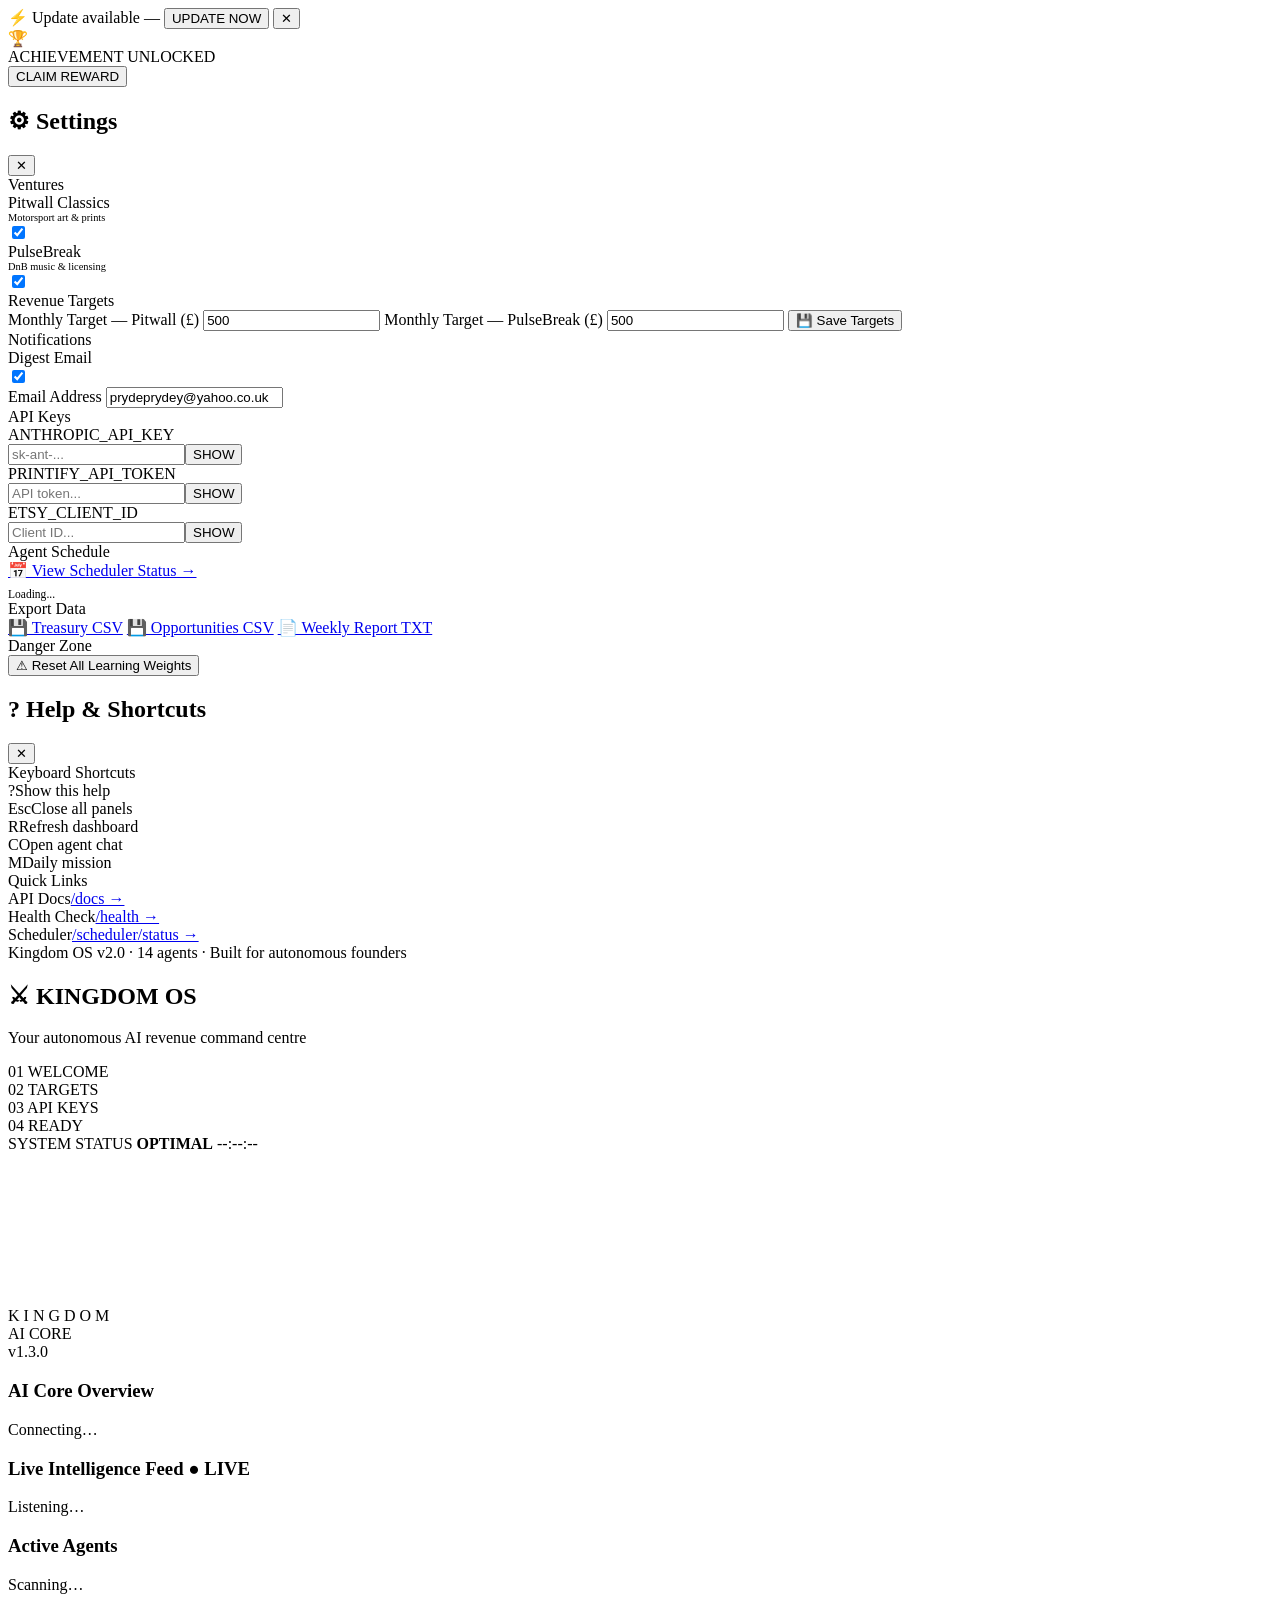
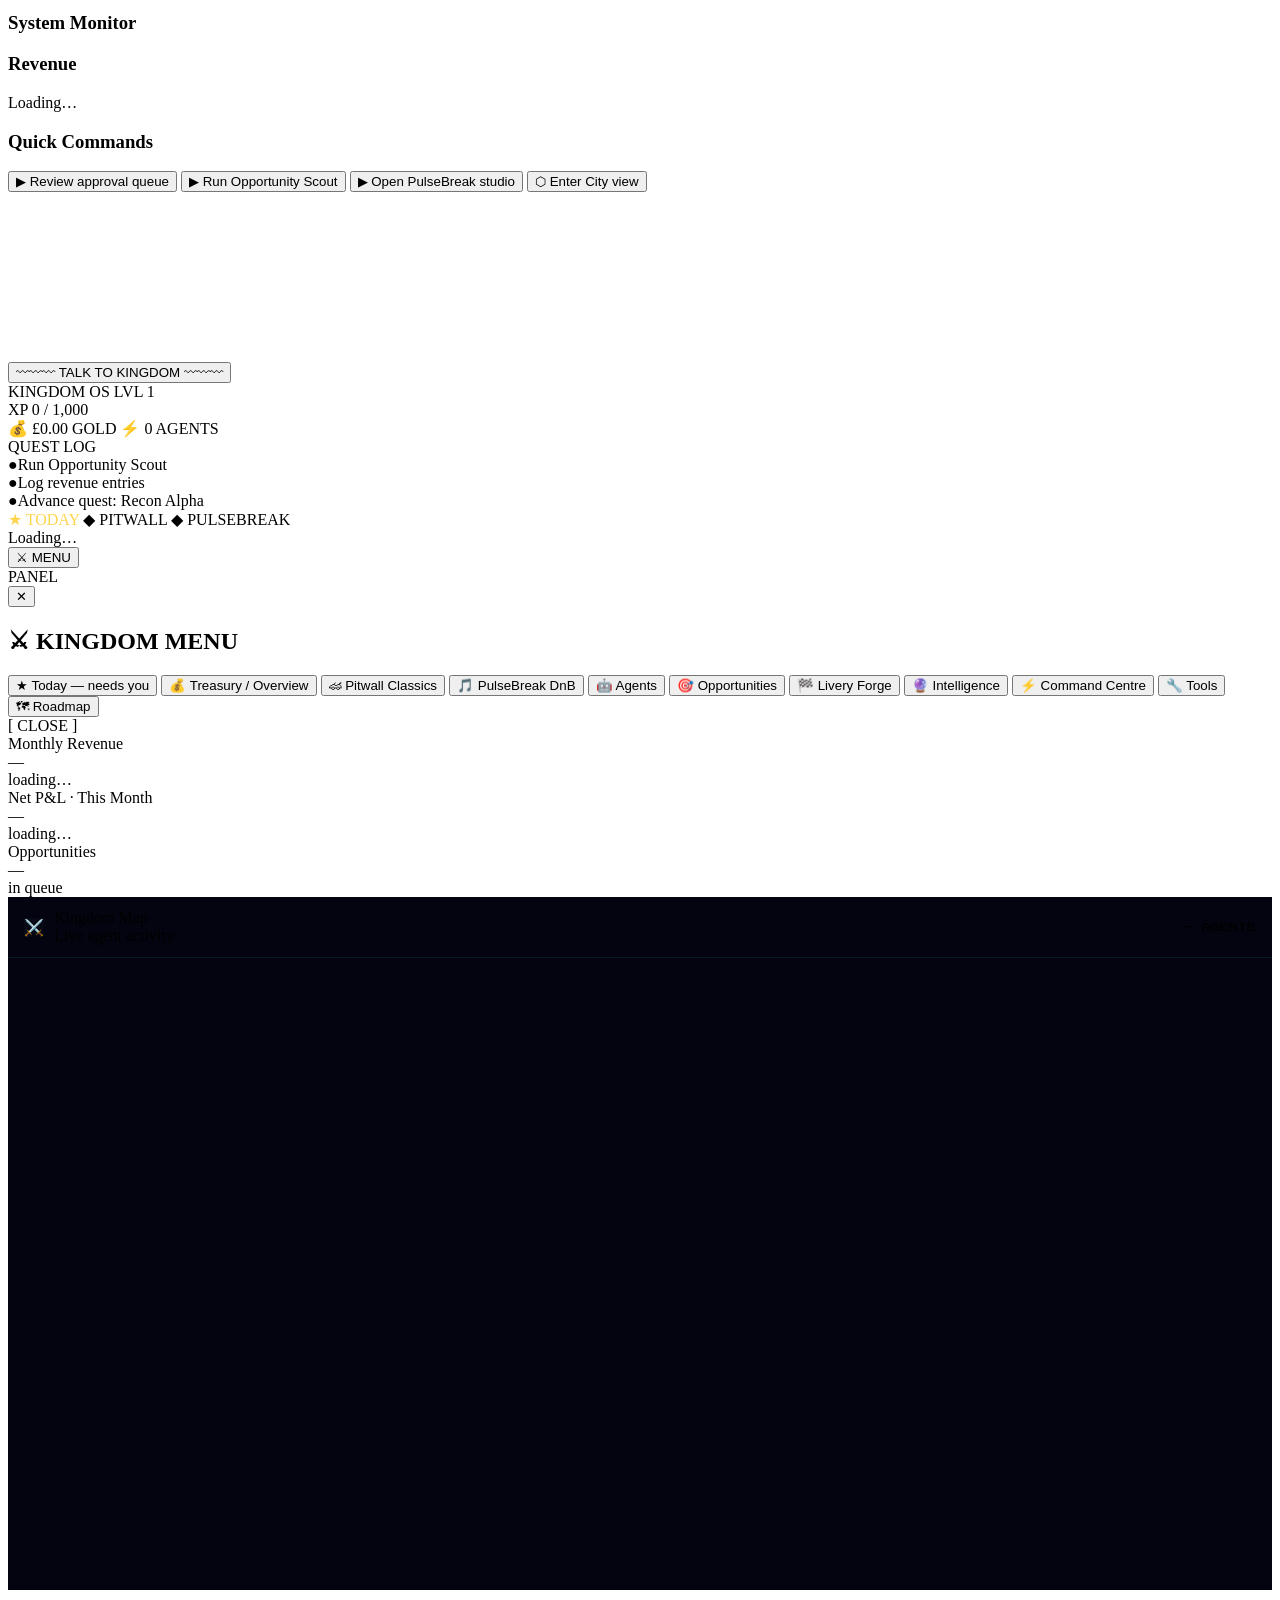
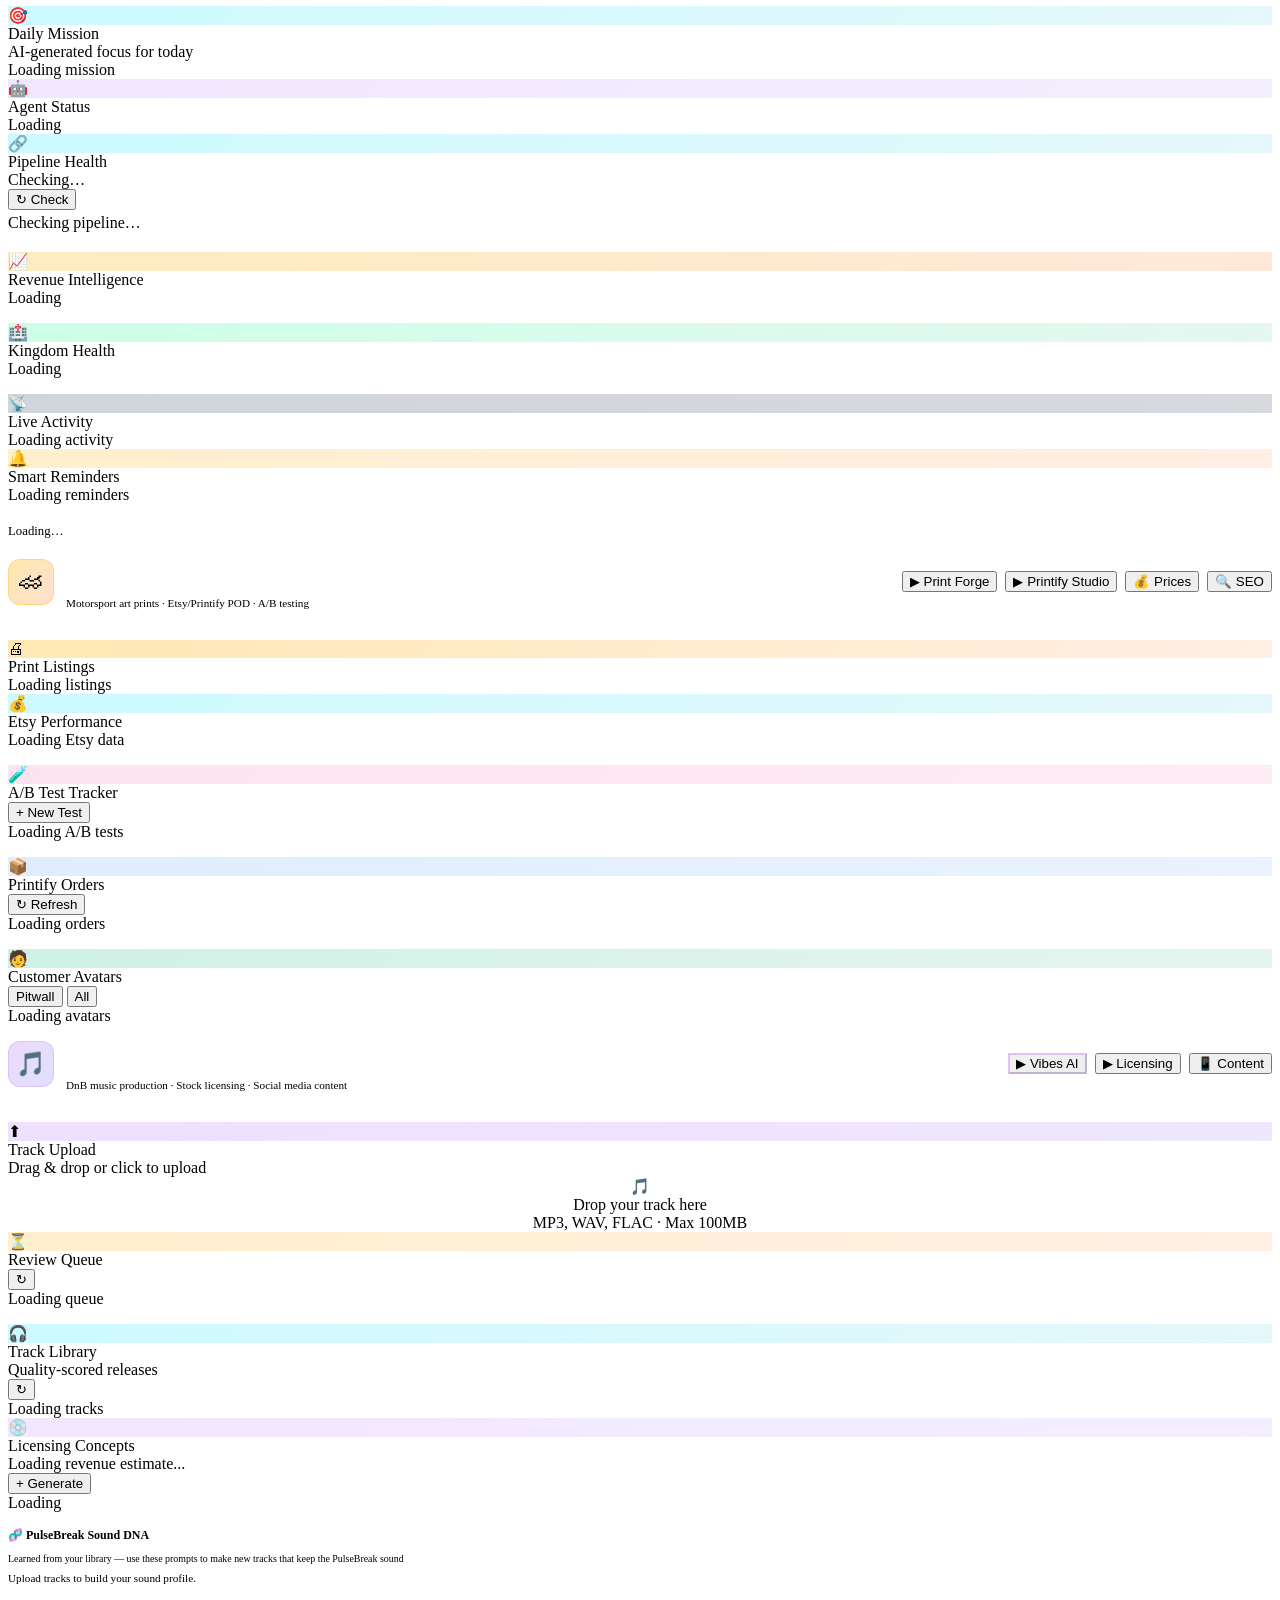
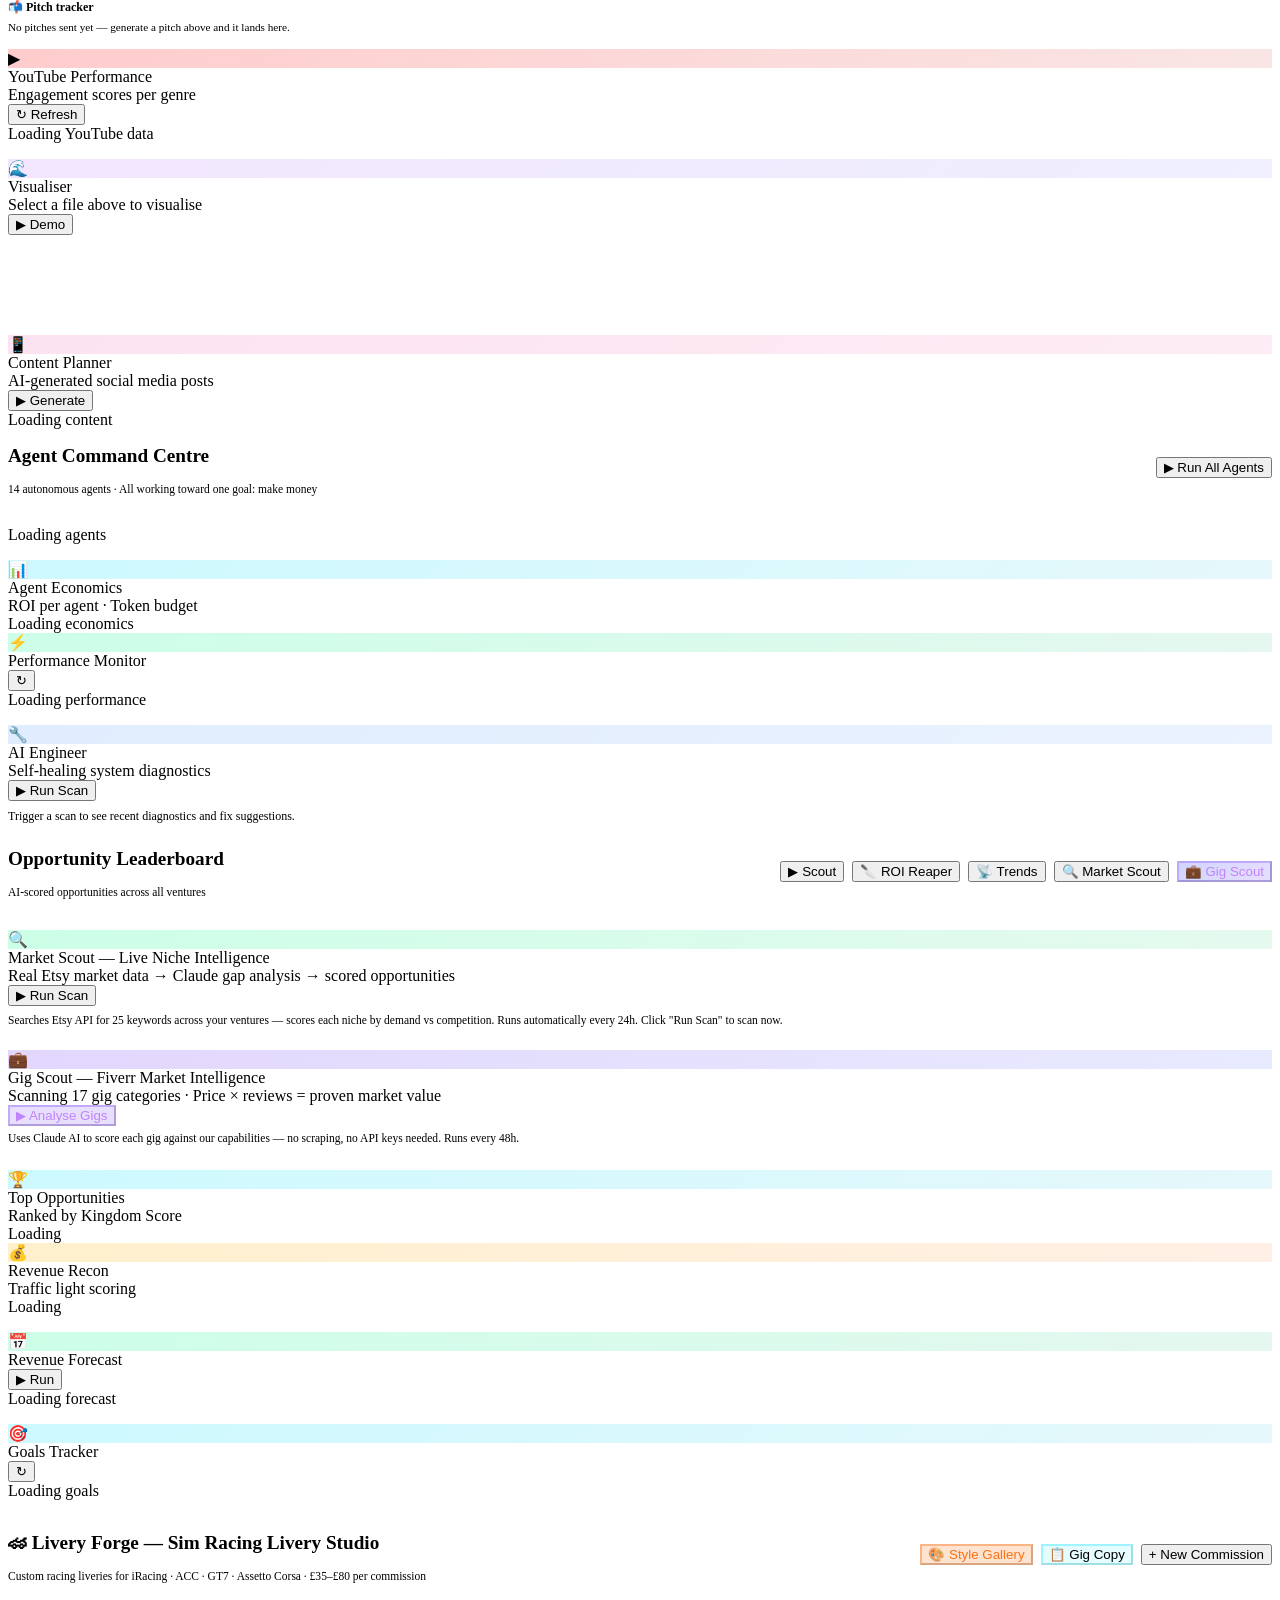
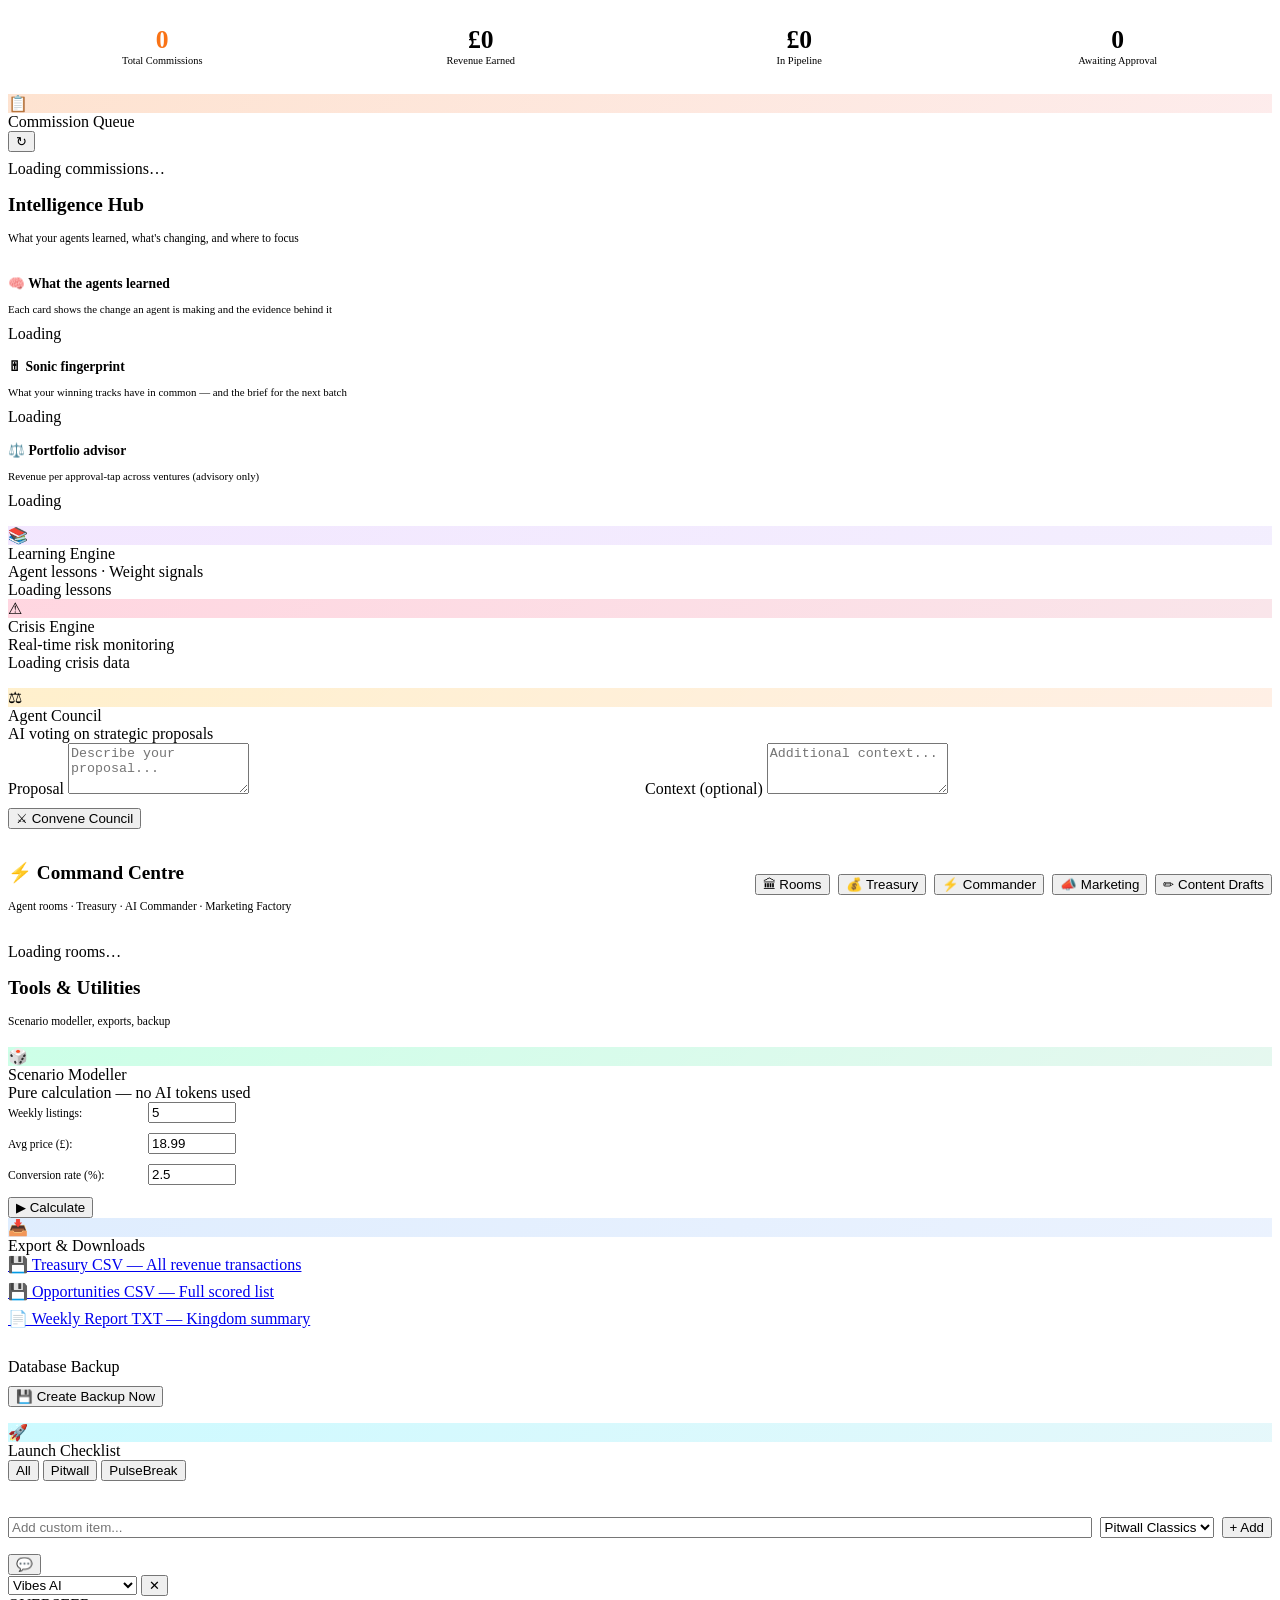
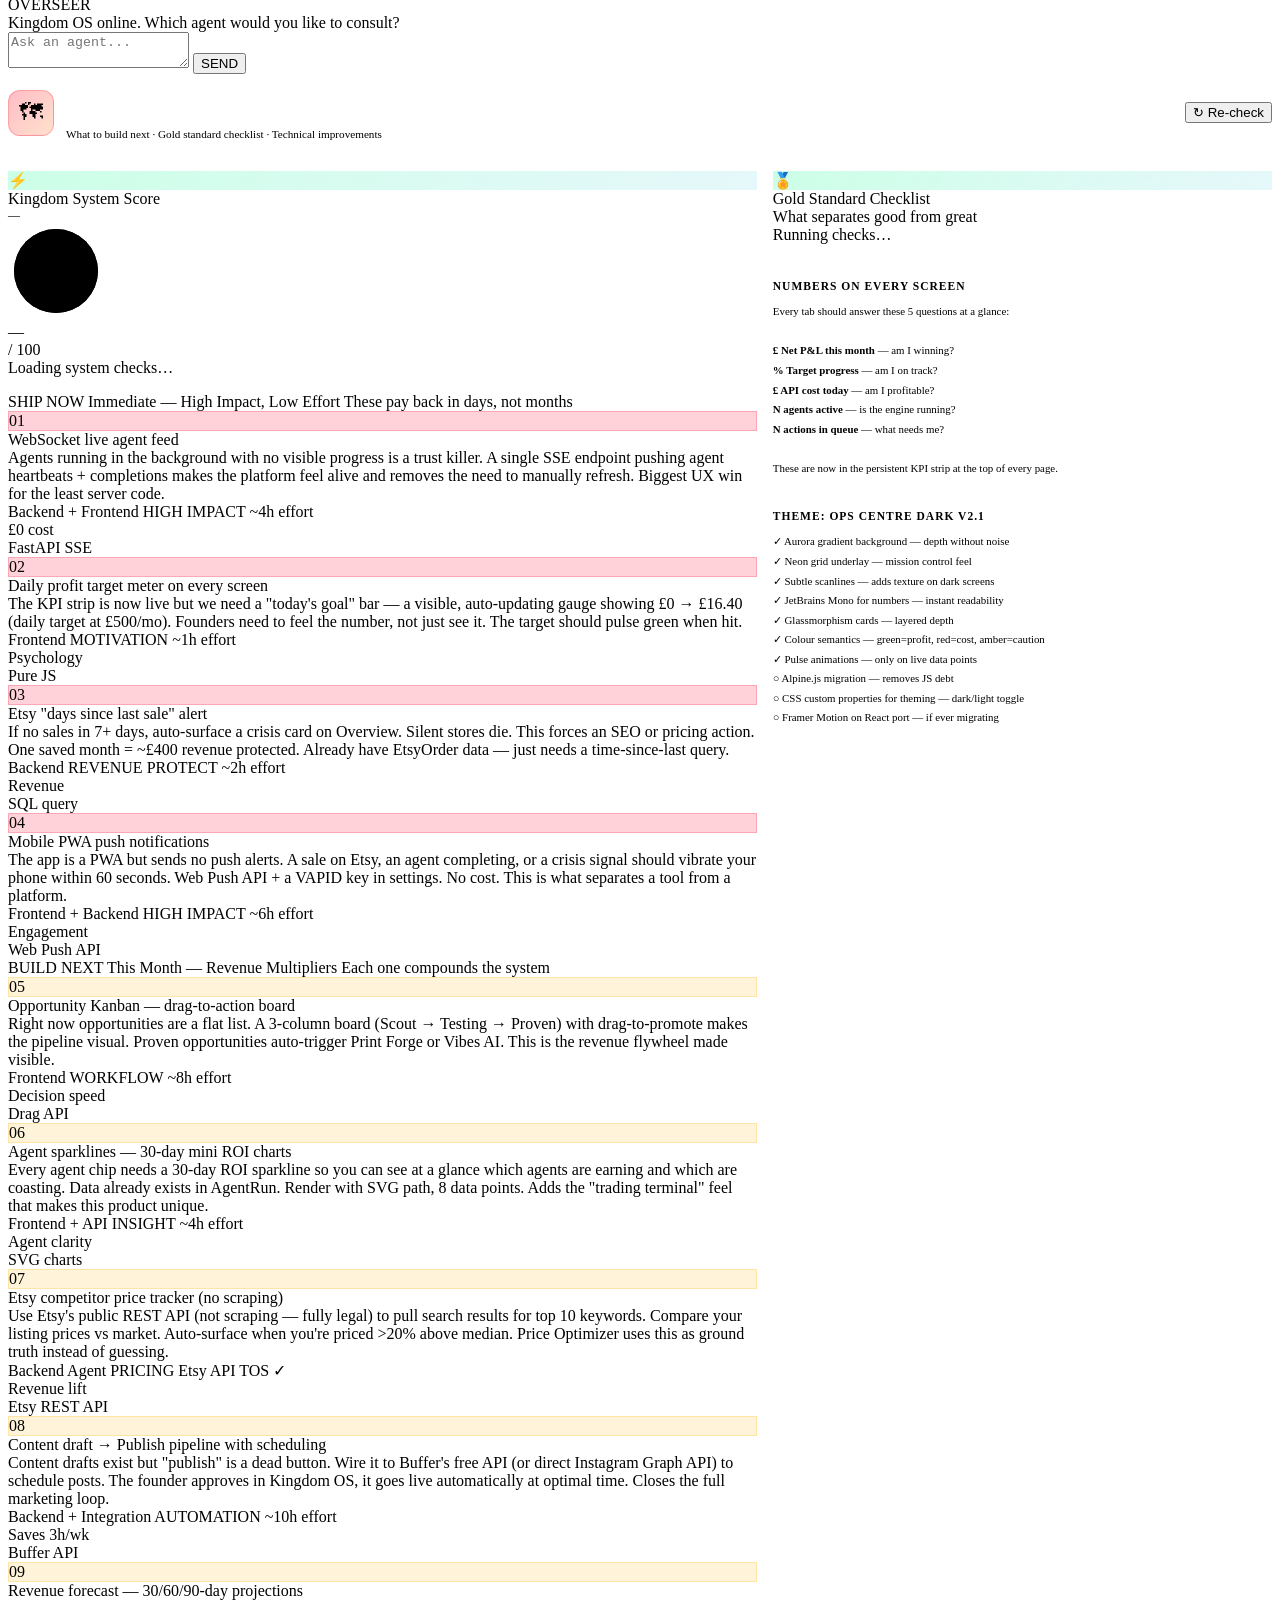
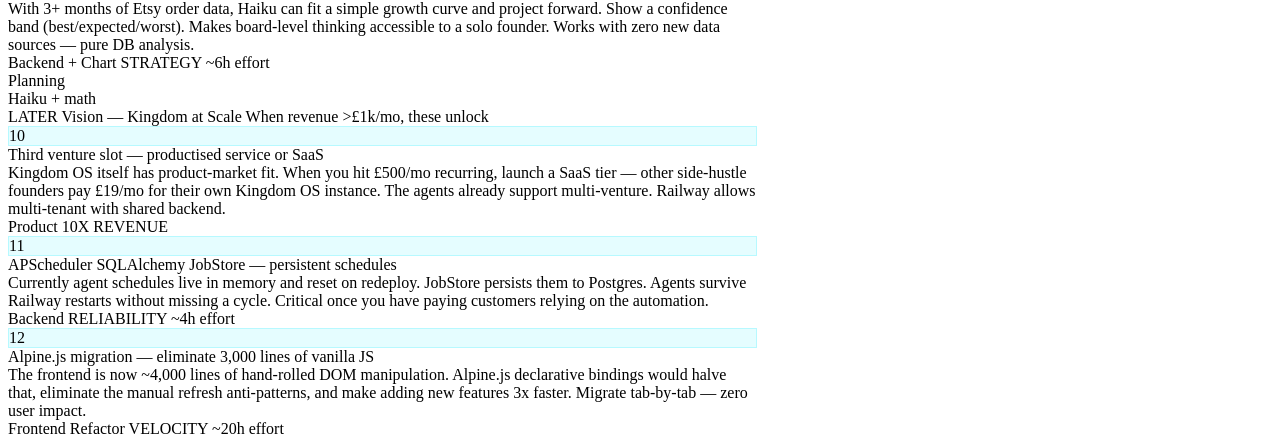
==== backend/static/index.html @ 02e68ee0 "Mobile enhancements: pull-to-refresh, battery guard, haptics, deep links - Pull-to-refresh on the co" ====
<!DOCTYPE html>
<html lang="en">
<head>
<meta charset="UTF-8">
<meta name="viewport" content="width=device-width, initial-scale=1.0, viewport-fit=cover">
<meta name="theme-color" content="#060818">
<meta name="mobile-web-app-capable" content="yes">
<meta name="apple-mobile-web-app-capable" content="yes">
<meta name="apple-mobile-web-app-status-bar-style" content="black-translucent">
<meta name="apple-mobile-web-app-title" content="Kingdom">
<link rel="manifest" href="/manifest.json">
<link rel="preconnect" href="https://fonts.googleapis.com">
<link href="https://fonts.googleapis.com/css2?family=Press+Start+2P&display=swap" rel="stylesheet">
<script src="/static/kingdom_iso.js?v=6"></script>
<!-- iOS home screen icons (must be PNG — iOS Safari ignores SVG) -->
<link rel="apple-touch-icon" href="/apple-touch-icon.png">
<link rel="apple-touch-icon" sizes="180x180" href="/apple-touch-icon.png">
<!-- Standard favicon -->
<link rel="icon" type="image/png" sizes="192x192" href="/icon-192.png">
<link rel="icon" type="image/png" sizes="512x512" href="/icon-512.png">
<title>Kingdom OS — AI Revenue Command Centre</title>
<link rel="stylesheet" href="/static/styles.css?v=9">
</head>
<body>
<!-- Update Banner -->
<div id="update-banner">
  <span class="upd-icon">⚡</span>
  <span class="upd-text">Update available — <span id="upd-version"></span></span>
  <button class="upd-btn" onclick="applyUpdate()">UPDATE NOW</button>
  <button class="upd-dismiss" onclick="this.closest('#update-banner').classList.remove('show')">✕</button>
</div>

<!-- Crisis Banner -->
<div id="crisis-banner" id="crisis-banner"></div>

<!-- Toast Container -->
<div id="toast-container"></div>

<!-- Celebration Overlay -->
<div id="celebration-overlay">
  <div id="celeb-rain"></div>
  <div id="celebration-box" onclick="document.getElementById('celebration-overlay').classList.remove('active')">
    <span id="celebration-emoji-main">🏆</span>
    <div id="celebration-title">ACHIEVEMENT UNLOCKED</div>
    <div id="celebration-subtitle"></div>
    <button class="celebration-dismiss" onclick="document.getElementById('celebration-overlay').classList.remove('active')">CLAIM REWARD</button>
  </div>
</div>

<!-- Settings Panel -->
<div id="settings-panel">
  <div class="settings-header">
    <h2>⚙ Settings</h2>
    <button class="settings-close" onclick="closeSettings()">✕</button>
  </div>
  <div class="settings-section">
    <div class="settings-section-title">Ventures</div>
    <div class="settings-row">
      <div><div class="settings-label">Pitwall Classics</div><div style="font-size:0.65rem;color:var(--muted)">Motorsport art &amp; prints</div></div>
      <label class="toggle-switch"><input type="checkbox" id="set-pitwall" checked onchange="saveVentureSettings()"><span class="toggle-slider"></span></label>
    </div>
    <div class="settings-row">
      <div><div class="settings-label">PulseBreak</div><div style="font-size:0.65rem;color:var(--muted)">DnB music &amp; licensing</div></div>
      <label class="toggle-switch"><input type="checkbox" id="set-pulsebreak" checked onchange="saveVentureSettings()"><span class="toggle-slider"></span></label>
    </div>
  </div>
  <div class="settings-section">
    <div class="settings-section-title">Revenue Targets</div>
    <label class="ob-label">Monthly Target — Pitwall (£)</label>
    <input type="number" class="settings-input" id="set-target-pitwall" placeholder="500" value="500">
    <label class="ob-label">Monthly Target — PulseBreak (£)</label>
    <input type="number" class="settings-input" id="set-target-pulsebreak" placeholder="500" value="500">
    <button class="settings-btn" onclick="saveRevenueTargets()">💾 Save Targets</button>
  </div>
  <div class="settings-section">
    <div class="settings-section-title">Notifications</div>
    <div class="settings-row">
      <div class="settings-label">Digest Email</div>
      <label class="toggle-switch"><input type="checkbox" id="set-digest" checked><span class="toggle-slider"></span></label>
    </div>
    <label class="ob-label" style="margin-top:10px">Email Address</label>
    <input type="email" class="settings-input" id="set-email" value="prydeprydey@yahoo.co.uk">
  </div>
  <div class="settings-section">
    <div class="settings-section-title">API Keys</div>
    <label class="ob-label">ANTHROPIC_API_KEY</label>
    <div class="ob-key-field"><input type="password" class="settings-input ob-input" id="set-anthropic-key" placeholder="sk-ant-..."><button class="ob-key-show" onclick="toggleKeyVisibility('set-anthropic-key',this)">SHOW</button></div>
    <label class="ob-label">PRINTIFY_API_TOKEN</label>
    <div class="ob-key-field"><input type="password" class="settings-input ob-input" id="set-printify-key" placeholder="API token..."><button class="ob-key-show" onclick="toggleKeyVisibility('set-printify-key',this)">SHOW</button></div>
    <label class="ob-label">ETSY_CLIENT_ID</label>
    <div class="ob-key-field"><input type="password" class="settings-input ob-input" id="set-etsy-key" placeholder="Client ID..."><button class="ob-key-show" onclick="toggleKeyVisibility('set-etsy-key',this)">SHOW</button></div>
  </div>
  <div class="settings-section">
    <div class="settings-section-title">Agent Schedule</div>
    <a href="/scheduler/status" target="_blank" class="settings-link">📅 View Scheduler Status →</a>
    <div id="settings-scheduler" style="margin-top:8px;font-size:0.72rem;color:var(--muted)">Loading...</div>
  </div>
  <div class="settings-section">
    <div class="settings-section-title">Export Data</div>
    <a href="/export/treasury.csv" download class="settings-link">💾 Treasury CSV</a>
    <a href="/export/opportunities.csv" download class="settings-link">💾 Opportunities CSV</a>
    <a href="/export/weekly-report.txt" download class="settings-link">📄 Weekly Report TXT</a>
  </div>
  <div class="settings-section">
    <div class="settings-section-title" style="color:var(--red)">Danger Zone</div>
    <button class="settings-btn danger" onclick="resetLearningWeights()">⚠ Reset All Learning Weights</button>
    <div id="settings-danger-result" style="font-size:0.72rem;margin-top:6px;color:var(--muted)"></div>
  </div>
</div>

<!-- Char Modal -->
<div id="char-modal-bg" onclick="if(event.target===this)closeCharModal()">
  <div id="char-modal"><div id="modal-body"></div></div>
</div>

<!-- Help Overlay -->
<div id="help-overlay" onclick="if(event.target===this)closeHelp()">
  <div id="help-box">
    <div class="help-header">
      <h2>? Help &amp; Shortcuts</h2>
      <button class="help-close" onclick="closeHelp()">✕</button>
    </div>
    <div class="help-body">
      <div class="help-section-title">Keyboard Shortcuts</div>
      <div class="help-shortcut"><span class="help-key">?</span><span class="help-desc">Show this help</span></div>
      <div class="help-shortcut"><span class="help-key">Esc</span><span class="help-desc">Close all panels</span></div>
      <div class="help-shortcut"><span class="help-key">R</span><span class="help-desc">Refresh dashboard</span></div>
      <div class="help-shortcut"><span class="help-key">C</span><span class="help-desc">Open agent chat</span></div>
      <div class="help-shortcut"><span class="help-key">M</span><span class="help-desc">Daily mission</span></div>
      <div class="help-section-title">Quick Links</div>
      <div class="help-link"><span>API Docs</span><a href="/docs" target="_blank">/docs →</a></div>
      <div class="help-link"><span>Health Check</span><a href="/health" target="_blank">/health →</a></div>
      <div class="help-link"><span>Scheduler</span><a href="/scheduler/status" target="_blank">/scheduler/status →</a></div>
      <div class="help-about">Kingdom OS v2.0 · 14 agents · Built for autonomous founders</div>
    </div>
  </div>
</div>

<!-- Onboarding Wizard -->
<div id="onboarding-overlay" class="hidden">
  <div id="onboarding-box">
    <div class="ob-header">
      <h2>⚔ KINGDOM OS</h2>
      <p>Your autonomous AI revenue command centre</p>
    </div>
    <div class="ob-steps">
      <div class="ob-step-dot active" id="ob-dot-1">01 WELCOME</div>
      <div class="ob-step-dot" id="ob-dot-2">02 TARGETS</div>
      <div class="ob-step-dot" id="ob-dot-3">03 API KEYS</div>
      <div class="ob-step-dot" id="ob-dot-4">04 READY</div>
    </div>
    <div class="ob-body" id="ob-body"></div>
    <div class="ob-footer" id="ob-footer"></div>
  </div>
</div>

<!-- ══════════════════════ GAME ROOT (City view — toggled) ══════════════════════ -->
<div id="game-root" style="display:none">
  <canvas id="kingdom-map-canvas-fullscreen"></canvas>
</div>

<!-- ══════════════════════ COMMAND CENTER (default home) ══════════════════════ -->
<div id="command-home">
  <div class="ci-topline">
    <span class="ci-status-pill" id="ci-system-status"><span class="ci-dot ok"></span>SYSTEM STATUS <b>OPTIMAL</b></span>
    <span class="ci-clock" id="ci-clock">--:--:--</span>
  </div>

  <div class="ci-core-wrap" onclick="toggleCityView()">
    <canvas id="core-sphere"></canvas>
    <div class="ci-core-label">
      <div class="ci-core-name">K I N G D O M</div>
      <div class="ci-core-sub">AI CORE</div>
      <div class="ci-core-ver" id="ci-core-ver">v1.3.0</div>
    </div>
  </div>

  <div class="ci-grid">
    <section class="ci-panel">
      <h3 class="ci-title">AI Core Overview</h3>
      <div id="ci-overview" class="ci-list"><div class="ci-empty">Connecting…</div></div>
    </section>

    <section class="ci-panel">
      <h3 class="ci-title">Live Intelligence Feed <span class="ci-live">● LIVE</span></h3>
      <div id="ci-feed" class="ci-list"><div class="ci-empty">Listening…</div></div>
    </section>

    <section class="ci-panel">
      <h3 class="ci-title">Active Agents</h3>
      <div id="ci-agents" class="ci-agent-grid"><div class="ci-empty">Scanning…</div></div>
    </section>

    <section class="ci-panel">
      <h3 class="ci-title">System Monitor</h3>
      <div class="ci-gauges" id="ci-gauges"></div>
    </section>

    <section class="ci-panel ci-tap" onclick="openPanel('overview')">
      <h3 class="ci-title">Revenue</h3>
      <div id="ci-revenue"><div class="ci-empty">Loading…</div></div>
    </section>

    <section class="ci-panel">
      <h3 class="ci-title">Quick Commands</h3>
      <div class="ci-cmds">
        <button class="ci-cmd" onclick="openPanel('today')">▶ Review approval queue</button>
        <button class="ci-cmd" onclick="triggerAgent('Opportunity Scout')">▶ Run Opportunity Scout</button>
        <button class="ci-cmd" onclick="openPanel('pulsebreak')">▶ Open PulseBreak studio</button>
        <button class="ci-cmd" onclick="toggleCityView()">⬡ Enter City view</button>
      </div>
    </section>
  </div>

  <div style="height:170px"></div>
</div>

<button id="ci-talk-bar" onclick="talkToKingdom()">
  <span class="ci-talk-wave">〰〰〰</span> TALK TO KINGDOM <span class="ci-talk-wave">〰〰〰</span>
</button>

<!-- ══ HUD OVERLAYS ══ -->
<div id="hud-topleft">
  <div class="hud-title">KINGDOM OS <span class="hud-level" id="hud-level-badge">LVL 1</span></div>
  <div id="hud-xp-bar"><div id="hud-xp-fill"></div></div>
  <div id="hud-xp-label">XP 0 / 1,000</div>
  <div id="hud-stats">
    <span id="hud-gold">💰 £0.00 GOLD</span>
    <span id="hud-agents">⚡ 0 AGENTS</span>
  </div>
</div>

<div id="hud-topright">
  <div class="hud-title">QUEST LOG</div>
  <div id="hud-quests">
    <div class="hud-quest"><span class="hud-quest-dot">●</span>Run Opportunity Scout</div>
    <div class="hud-quest"><span class="hud-quest-dot">●</span>Log revenue entries</div>
    <div class="hud-quest"><span class="hud-quest-dot">●</span>Advance quest: Recon Alpha</div>
  </div>
</div>

<div id="hud-bottom">
  <div id="hud-bottom-left">
    <span onclick="openPanel('today')" style="color:#ffd54f">★ TODAY<span id="today-badge" style="display:none;margin-left:4px;background:#ff5555;color:#fff;border-radius:8px;padding:1px 6px;font-size:0.55rem"></span></span>
    <span onclick="openPanel('pitwall')">◆ PITWALL</span>
    <span onclick="openPanel('pulsebreak')">◆ PULSEBREAK</span>
  </div>
  <div id="hud-bottom-center" id="hud-ticker">Loading…</div>
  <div id="hud-bottom-right">
    <button id="hud-menu-btn" onclick="openHudMenu()">⚔ MENU</button>
  </div>
</div>

<!-- ══ SIDE PANEL ══ -->
<div id="panel-backdrop" onclick="closePanel()" style="display:none;position:fixed;inset:0;z-index:199;background:rgba(0,0,0,0.4)"></div>
<div id="side-panel">
  <div id="side-panel-header">
    <div id="side-panel-title">PANEL</div>
    <button id="side-panel-close" onclick="closePanel()" aria-label="Close panel">✕</button>
  </div>
  <div id="side-panel-body"></div>
</div>

<!-- ══ MENU MODAL ══ -->
<div id="hud-menu-modal">
  <div id="hud-menu-inner">
    <h2>⚔ KINGDOM MENU</h2>
    <button class="hud-menu-item" onclick="openPanel('today');closeHudMenu()">★ Today — needs you</button>
    <button class="hud-menu-item" onclick="openPanel('overview');closeHudMenu()">💰 Treasury / Overview</button>
    <button class="hud-menu-item" onclick="openPanel('pitwall');closeHudMenu()">🏎 Pitwall Classics</button>
    <button class="hud-menu-item" onclick="openPanel('pulsebreak');closeHudMenu()">🎵 PulseBreak DnB</button>
    <button class="hud-menu-item" onclick="openPanel('agents');closeHudMenu()">🤖 Agents</button>
    <button class="hud-menu-item" onclick="openPanel('opportunities');closeHudMenu()">🎯 Opportunities</button>
    <button class="hud-menu-item" onclick="openPanel('livery');closeHudMenu()">🏁 Livery Forge</button>
    <button class="hud-menu-item" onclick="openPanel('intelligence');closeHudMenu()">🔮 Intelligence</button>
    <button class="hud-menu-item" onclick="openPanel('command');closeHudMenu()">⚡ Command Centre</button>
    <button class="hud-menu-item" onclick="openPanel('tools');closeHudMenu()">🔧 Tools</button>
    <button class="hud-menu-item" onclick="openPanel('roadmap');closeHudMenu()">🗺 Roadmap</button>
    <div id="hud-menu-close" onclick="closeHudMenu()">[ CLOSE ]</div>
  </div>
</div>

<!-- ══ HEADER ══ -->
<!-- ══════════════════════════ PAGE: OVERVIEW ══════════════════════════ -->
<div class="page active" id="page-overview">
<div class="content-area">

  <!-- HERO STATS ROW -->
  <div class="hero-stats">
    <div class="hero-stat hs-amber">
      <div class="hs-label">Monthly Revenue</div>
      <div class="hs-value" id="ov-rev-month">—</div>
      <div class="hs-trend neutral" id="ov-rev-trend">loading…</div>
    </div>
    <div class="hero-stat hs-green">
      <div class="hs-label">Net P&amp;L · This Month</div>
      <div class="hs-value" id="ov-pnl">—</div>
      <div class="hs-trend neutral" id="ov-pnl-trend">loading…</div>
    </div>
    <div class="hero-stat hs-cyan">
      <div class="hs-label">Opportunities</div>
      <div class="hs-value" id="ov-opps">—</div>
      <div class="hs-trend neutral" id="ov-opps-trend">in queue</div>
    </div>
  </div>

  <!-- Hidden district-detail (kept for JS compatibility) -->
  <div id="district-detail" style="display:none">
    <div style="display:flex;justify-content:space-between;align-items:center;margin-bottom:12px">
      <h3 id="detail-title" style="font-size:0.9rem;font-weight:700;color:var(--text)"></h3>
      <button class="btn btn-sm" onclick="document.getElementById('district-detail').classList.remove('active')">✕</button>
    </div>
    <div id="detail-content"></div>
  </div>
  <!-- Hidden kingdom-map (kept for JS) -->
  <div id="kingdom-map" style="display:none"></div>

  <!-- ══ ISOMETRIC KINGDOM MAP ══ -->
  <div class="card iso-map-card" style="padding:0;overflow:hidden;margin-bottom:16px;background:#030410;border-color:rgba(0,229,255,0.15)">
    <div style="padding:12px 16px;border-bottom:1px solid rgba(0,229,255,0.1);display:flex;align-items:center;justify-content:space-between">
      <div style="display:flex;align-items:center;gap:10px">
        <div class="card-icon" style="background:linear-gradient(135deg,#0a0d1a,#030410);font-size:1rem">⚔️</div>
        <div>
          <div class="card-title">Kingdom Map</div>
          <div class="card-subtitle" id="map-subtitle">Live agent activity</div>
        </div>
      </div>
      <div style="font-family:'Press Start 2P',monospace;font-size:0.55rem;color:var(--green)" id="iso-agent-counter">— AGENTS</div>
    </div>
    <canvas id="kingdom-map-canvas" style="display:block;width:100%;cursor:pointer"></canvas>
  </div>

  <!-- MAIN 2-COL: Daily Mission + Agent Scheduler -->
  <div class="overview-main-grid">
    <div class="card glow-cyan">
      <div class="card-header">
        <div class="card-icon" style="background:linear-gradient(135deg,rgba(0,229,255,0.2),rgba(6,182,212,0.1))">🎯</div>
        <div>
          <div class="card-title">Daily Mission</div>
          <div class="card-subtitle">AI-generated focus for today</div>
        </div>
      </div>
      <div id="mission-panel-content"><div class="loading">Loading mission</div></div>
    </div>

    <div class="card glow-purple">
      <div class="card-header">
        <div class="card-icon" style="background:linear-gradient(135deg,rgba(192,132,252,0.2),rgba(139,92,246,0.1))">🤖</div>
        <div class="card-title">Agent Status</div>
      </div>
      <div id="scheduler-status"><div class="loading">Loading</div></div>
    </div>
  </div>

  <!-- Pipeline Health (condensed) -->
  <div class="card" style="margin-bottom:16px">
    <div class="card-header">
      <div class="card-icon" style="background:linear-gradient(135deg,rgba(0,229,255,0.2),rgba(6,182,212,0.1))">🔗</div>
      <div>
        <div class="card-title">Pipeline Health</div>
        <div class="card-subtitle" id="pipeline-score">Checking…</div>
      </div>
      <div class="card-action">
        <button class="btn btn-sm btn-cyan" onclick="loadPipelineStatus()">↻ Check</button>
      </div>
    </div>
    <div id="pipeline-status-grid" style="display:grid;grid-template-columns:repeat(auto-fill,minmax(160px,1fr));gap:8px;padding:4px 0">
      <div class="loading">Checking pipeline…</div>
    </div>
  </div>

  <!-- Revenue Intelligence (full width, condensed) -->
  <div class="card glow-amber" id="revenue-card" style="margin-bottom:16px">
    <div class="card-header">
      <div class="card-icon" style="background:linear-gradient(135deg,rgba(255,179,0,0.25),rgba(255,100,0,0.15))">📈</div>
      <div class="card-title">Revenue Intelligence</div>
    </div>
    <div id="revenue-content"><div class="loading">Loading</div></div>
  </div>

  <!-- Kingdom Health -->
  <div class="card" id="health-card" style="margin-bottom:16px">
    <div class="card-header">
      <div class="card-icon" style="background:linear-gradient(135deg,rgba(0,255,136,0.2),rgba(0,180,100,0.1))">🏥</div>
      <div class="card-title">Kingdom Health</div>
    </div>
    <div id="health-content"><div class="loading">Loading</div></div>
  </div>

  <!-- Live Activity + Reminders side by side -->
  <div class="grid-2" style="margin-bottom:16px">
    <div class="card">
      <div class="card-header">
        <div class="card-icon" style="background:linear-gradient(135deg,rgba(100,116,139,0.3),rgba(51,65,85,0.2))">📡</div>
        <div class="card-title">Live Activity</div>
      </div>
      <div id="activity-feed"><div class="loading">Loading activity</div></div>
    </div>

    <div class="card">
      <div class="card-header">
        <div class="card-icon" style="background:linear-gradient(135deg,rgba(255,179,0,0.2),rgba(255,100,0,0.1))">🔔</div>
        <div class="card-title">Smart Reminders</div>
        <div class="card-action"><span id="reminder-count-badge" class="badge badge-amber" style="display:none">0</span></div>
      </div>
      <div id="reminders-panel-content"><div class="loading">Loading reminders</div></div>
    </div>
  </div>

  <!-- Attribution (hidden but IDs kept for JS) -->
  <div style="display:none">
    <div id="attribution-content"></div>
  </div>

  <!-- Weekly Retro (hidden by default, kept for JS) -->
  <div class="card" id="retro-card" style="display:none">
    <div class="card-header">
      <div class="card-icon" style="background:linear-gradient(135deg,rgba(192,132,252,0.2),rgba(139,92,246,0.1))">📋</div>
      <div class="card-title">Weekly Retrospective</div>
      <div class="card-action"><button class="btn btn-sm" onclick="generateRetro()">↻ Regenerate</button></div>
    </div>
    <div id="retro-content"></div>
  </div>

</div>
</div>

<!-- ══════════════════════════ PAGE: TODAY ══════════════════════════ -->
<div class="page" id="page-today">
  <div id="today-list" style="display:flex;flex-direction:column;gap:10px;padding:4px 0">
    <div style="color:var(--muted);font-size:0.8rem">Loading…</div>
  </div>
</div>

<!-- ══════════════════════════ PAGE: PITWALL CLASSICS ══════════════════════════ -->
<div class="page" id="page-pitwall">
<div class="content-area">
  <div style="display:flex;align-items:center;gap:12px;margin-bottom:20px">
    <div style="width:44px;height:44px;border-radius:12px;background:linear-gradient(135deg,rgba(255,179,0,0.3),rgba(255,100,0,0.2));display:flex;align-items:center;justify-content:center;font-size:1.5rem;border:1px solid rgba(255,179,0,0.3)">🏎</div>
    <div>
      <h2 style="font-size:1.2rem;font-weight:700;background:linear-gradient(90deg,var(--amber),#ff6600);-webkit-background-clip:text;-webkit-text-fill-color:transparent;background-clip:text">Pitwall Classics</h2>
      <p style="font-size:0.7rem;color:var(--muted);margin-top:2px">Motorsport art prints · Etsy/Printify POD · A/B testing</p>
    </div>
    <div style="margin-left:auto;display:flex;gap:8px">
      <button class="btn btn-amber btn-sm" onclick="triggerAgent('Print Forge AI')">▶ Print Forge</button>
      <button class="btn btn-sm" onclick="triggerAgent('Printify Studio')">▶ Printify Studio</button>
      <button class="btn btn-sm" onclick="triggerAgent('Price Optimizer')">💰 Prices</button>
      <button class="btn btn-sm" onclick="triggerAgent('SEO Agent')">🔍 SEO</button>
    </div>
  </div>

  <div class="grid-2" style="margin-bottom:16px">
    <div class="card glow-amber">
      <div class="card-header">
        <div class="card-icon" style="background:linear-gradient(135deg,rgba(255,179,0,0.3),rgba(255,100,0,0.1))">🖨</div>
        <div class="card-title">Print Listings</div>
      </div>
      <div id="pitwall-listings"><div class="loading">Loading listings</div></div>
    </div>
    <div class="card">
      <div class="card-header">
        <div class="card-icon" style="background:linear-gradient(135deg,rgba(0,229,255,0.2),rgba(6,182,212,0.1))">💰</div>
        <div class="card-title">Etsy Performance</div>
      </div>
      <div id="pitwall-etsy"><div class="loading">Loading Etsy data</div></div>
    </div>
  </div>

  <!-- A/B Tests -->
  <div class="card" style="margin-bottom:16px">
    <div class="card-header">
      <div class="card-icon" style="background:linear-gradient(135deg,rgba(244,114,182,0.2),rgba(236,72,153,0.1))">🧪</div>
      <div class="card-title">A/B Test Tracker</div>
      <div class="card-action"><button class="btn btn-sm btn-primary" onclick="showABTestForm()">+ New Test</button></div>
    </div>
    <div id="ab-tests-list"><div class="loading">Loading A/B tests</div></div>
    <div id="ab-test-form" style="display:none;margin-top:14px;padding-top:14px;border-top:1px solid var(--border)">
      <div class="grid-2" style="gap:10px;margin-bottom:10px">
        <div>
          <label class="ob-label">Test Name</label>
          <input id="ab-name" class="settings-input" placeholder="e.g. Title A vs B">
        </div>
        <div>
          <label class="ob-label">Metric</label>
          <select id="ab-metric" class="settings-input">
            <option value="clicks">Clicks</option>
            <option value="conversions">Conversions</option>
            <option value="revenue">Revenue</option>
            <option value="favourites">Favourites</option>
          </select>
        </div>
      </div>
      <div class="grid-2" style="gap:10px;margin-bottom:10px">
        <div>
          <label class="ob-label">Variant A (Current)</label>
          <textarea id="ab-variant-a" class="settings-input" rows="3" placeholder="Current version"></textarea>
        </div>
        <div>
          <label class="ob-label">Variant B (Test)</label>
          <textarea id="ab-variant-b" class="settings-input" rows="3" placeholder="Test version"></textarea>
        </div>
      </div>
      <div style="display:flex;gap:8px">
        <select id="ab-venture" class="settings-input" style="width:auto">
          <option>Pitwall Classics</option><option>PulseBreak</option>
        </select>
        <button class="btn btn-primary" onclick="createABTest()">Create Test</button>
        <button class="btn" onclick="document.getElementById('ab-test-form').style.display='none'">Cancel</button>
      </div>
    </div>
  </div>

  <!-- Printify Orders -->
  <div class="card" style="margin-bottom:16px">
    <div class="card-header">
      <div class="card-icon" style="background:linear-gradient(135deg,rgba(96,165,250,0.2),rgba(59,130,246,0.1))">📦</div>
      <div class="card-title">Printify Orders</div>
      <div class="card-action"><button class="btn btn-sm" onclick="loadOrders()">↻ Refresh</button></div>
    </div>
    <div id="orders-list"><div class="loading">Loading orders</div></div>
  </div>

  <!-- Customer Avatars -->
  <div class="card">
    <div class="card-header">
      <div class="card-icon" style="background:linear-gradient(135deg,rgba(16,185,129,0.2),rgba(5,150,105,0.1))">🧑</div>
      <div class="card-title">Customer Avatars</div>
      <div class="card-action">
        <button class="btn btn-sm" onclick="loadAvatars('Pitwall Classics')">Pitwall</button>
        <button class="btn btn-sm" onclick="loadAvatars()">All</button>
      </div>
    </div>
    <div id="avatars-list"><div class="loading">Loading avatars</div></div>
  </div>
</div>
</div>

<!-- ══════════════════════════ PAGE: PULSEBREAK ══════════════════════════ -->
<div class="page" id="page-pulsebreak">
<div class="content-area">
  <div style="display:flex;align-items:center;gap:12px;margin-bottom:20px">
    <div style="width:44px;height:44px;border-radius:12px;background:linear-gradient(135deg,rgba(192,132,252,0.3),rgba(99,102,241,0.2));display:flex;align-items:center;justify-content:center;font-size:1.5rem;border:1px solid rgba(192,132,252,0.3)">🎵</div>
    <div>
      <h2 style="font-size:1.2rem;font-weight:700;background:linear-gradient(90deg,var(--purple),var(--cyan));-webkit-background-clip:text;-webkit-text-fill-color:transparent;background-clip:text">PulseBreak</h2>
      <p style="font-size:0.7rem;color:var(--muted);margin-top:2px">DnB music production · Stock licensing · Social media content</p>
    </div>
    <div style="margin-left:auto;display:flex;gap:8px;flex-wrap:wrap">
      <button class="btn btn-sm" style="border-color:rgba(192,132,252,0.4);color:var(--purple)" onclick="triggerAgentInPanel('Vibes AI','pb-agent-status')">▶ Vibes AI</button>
      <button class="btn btn-sm" onclick="triggerAgentInPanel('Music Licensing','pb-agent-status')">▶ Licensing</button>
      <button class="btn btn-sm" onclick="triggerAgentInPanel('Content Agent','pb-agent-status')">📱 Content</button>
    </div>
  </div>

  <div id="pb-agent-status" style="display:none;font-size:0.72rem;padding:7px 12px;border-radius:6px;margin-bottom:12px;background:rgba(0,229,255,0.06);border:1px solid rgba(0,229,255,0.15);color:var(--cyan);font-family:'JetBrains Mono',monospace"></div>

  <!-- Upload Zone + Review Queue -->
  <div class="grid-2" style="margin-bottom:16px">
    <div class="card glow-purple">
      <div class="card-header">
        <div class="card-icon" style="background:linear-gradient(135deg,rgba(192,132,252,0.25),rgba(139,92,246,0.15))">⬆</div>
        <div class="card-title">Track Upload</div>
        <div class="card-subtitle">Drag &amp; drop or click to upload</div>
      </div>
      <label for="track-file-input" id="upload-zone" class="upload-zone" ondragover="handleDragOver(event)" ondrop="handleDrop(event)" style="display:flex;flex-direction:column;align-items:center;cursor:pointer">
        <div class="upload-icon">🎵</div>
        <div class="upload-text">Drop your track here</div>
        <div class="upload-sub">MP3, WAV, FLAC · Max 100MB</div>
      </label>
      <input type="file" id="track-file-input" accept=".mp3,.wav,.flac" style="display:none;position:absolute;left:-9999px" onchange="handleFileSelect(event)">
      <div id="upload-progress" style="display:none;margin-top:12px">
        <div style="display:flex;justify-content:space-between;font-size:0.72rem;margin-bottom:4px">
          <span id="upload-filename" style="color:var(--text)"></span>
          <span id="upload-pct" style="color:var(--cyan)">0%</span>
        </div>
        <div class="progress-bar"><div class="progress-fill cyan" id="upload-bar" style="width:0%"></div></div>
      </div>
    </div>

    <div class="card">
      <div class="card-header">
        <div class="card-icon" style="background:linear-gradient(135deg,rgba(255,179,0,0.2),rgba(255,100,0,0.1))">⏳</div>
        <div class="card-title">Review Queue</div>
        <div class="card-action"><button class="btn btn-sm" onclick="loadReviewQueue()">↻</button></div>
      </div>
      <div id="review-queue"><div class="loading">Loading queue</div></div>
    </div>
  </div>

  <!-- Track Library + Licensing Concepts -->
  <div class="grid-2" style="margin-bottom:16px">
    <div class="card">
      <div class="card-header">
        <div class="card-icon" style="background:linear-gradient(135deg,rgba(0,229,255,0.2),rgba(6,182,212,0.1))">🎧</div>
        <div class="card-title">Track Library</div>
        <div class="card-subtitle">Quality-scored releases</div>
        <div class="card-action"><button class="btn btn-sm" onclick="loadTrackLibrary()">↻</button></div>
      </div>
      <div id="track-library"><div class="loading">Loading tracks</div></div>
    </div>

    <div class="card glow-purple">
      <div class="card-header">
        <div class="card-icon" style="background:linear-gradient(135deg,rgba(192,132,252,0.2),rgba(139,92,246,0.1))">💿</div>
        <div class="card-title">Licensing Concepts</div>
        <div class="card-subtitle" id="licensing-revenue-estimate">Loading revenue estimate...</div>
        <div class="card-action"><button class="btn btn-sm btn-primary" onclick="generateLicensingConcepts()">+ Generate</button></div>
      </div>
      <div id="licensing-concepts-list"><div class="loading">Loading</div></div>
      <div style="margin-top:14px">
        <h4 style="font-size:0.75rem;margin-bottom:6px">🧬 PulseBreak Sound DNA</h4>
        <p style="font-size:0.62rem;color:var(--muted);margin-bottom:8px">Learned from your library — use these prompts to make new tracks that keep the PulseBreak sound</p>
        <div id="sound-dna"><div style="color:var(--muted);font-size:0.7rem">Upload tracks to build your sound profile.</div></div>
      </div>
      <div style="margin-top:14px">
        <h4 style="font-size:0.75rem;margin-bottom:6px">📬 Pitch tracker</h4>
        <div id="pitch-tracker"><div style="color:var(--muted);font-size:0.7rem">No pitches sent yet — generate a pitch above and it lands here.</div></div>
      </div>
    </div>
  </div>

  <!-- YouTube Performance -->
  <div class="card" style="margin-bottom:16px">
    <div class="card-header">
      <div class="card-icon" style="background:linear-gradient(135deg,rgba(255,51,51,0.25),rgba(200,0,0,0.1))">▶</div>
      <div>
        <div class="card-title">YouTube Performance</div>
        <div class="card-subtitle">Engagement scores per genre</div>
      </div>
      <div class="card-action"><button class="btn btn-sm" onclick="triggerAgent('Content Agent')">↻ Refresh</button></div>
    </div>
    <div id="youtube-content"><div class="loading">Loading YouTube data</div></div>
  </div>

  <!-- Audio Visualiser -->
  <div class="card" style="margin-bottom:16px">
    <div class="card-header">
      <div class="card-icon" style="background:linear-gradient(135deg,rgba(192,132,252,0.2),rgba(99,102,241,0.1))">🌊</div>
      <div class="card-title">Visualiser</div>
      <div class="card-subtitle" id="vis-status">Select a file above to visualise</div>
      <div class="card-action"><button class="btn btn-sm" onclick="toggleVisDemo()" id="vis-demo-btn">▶ Demo</button></div>
    </div>
    <canvas id="vis-canvas" height="80"></canvas>
  </div>

  <!-- Content Posts -->
  <div class="card">
    <div class="card-header">
      <div class="card-icon" style="background:linear-gradient(135deg,rgba(244,114,182,0.2),rgba(236,72,153,0.1))">📱</div>
      <div class="card-title">Content Planner</div>
      <div class="card-subtitle">AI-generated social media posts</div>
      <div class="card-action"><button class="btn btn-sm btn-primary" onclick="generateContentPosts()">▶ Generate</button></div>
    </div>
    <div id="content-posts"><div class="loading">Loading content</div></div>
  </div>
</div>
</div>

<!-- ══════════════════════════ PAGE: AGENTS ══════════════════════════ -->
<div class="page" id="page-agents">
<div class="content-area">
  <div style="display:flex;align-items:center;justify-content:space-between;margin-bottom:20px">
    <div>
      <h2 style="font-size:1.2rem;font-weight:700;color:var(--text)">Agent Command Centre</h2>
      <p style="font-size:0.72rem;color:var(--muted);margin-top:2px">14 autonomous agents · All working toward one goal: make money</p>
    </div>
    <button class="btn btn-primary" onclick="runAllAgents()">▶ Run All Agents</button>
  </div>

  <div class="card" style="margin-bottom:16px">
    <div id="agent-grid-content"><div class="loading">Loading agents</div></div>
  </div>

  <div class="grid-2" style="margin-bottom:16px">
    <div class="card">
      <div class="card-header">
        <div class="card-icon" style="background:linear-gradient(135deg,rgba(0,229,255,0.2),rgba(6,182,212,0.1))">📊</div>
        <div class="card-title">Agent Economics</div>
        <div class="card-subtitle">ROI per agent · Token budget</div>
      </div>
      <div id="agent-econ-content"><div class="loading">Loading economics</div></div>
    </div>
    <div class="card">
      <div class="card-header">
        <div class="card-icon" style="background:linear-gradient(135deg,rgba(0,255,136,0.2),rgba(0,180,100,0.1))">⚡</div>
        <div class="card-title">Performance Monitor</div>
        <div class="card-action"><button class="btn btn-sm" onclick="loadPerformance()">↻</button></div>
      </div>
      <div id="perf-content"><div class="loading">Loading performance</div></div>
    </div>
  </div>

  <!-- AI Engineer Panel -->
  <div class="card">
    <div class="card-header">
      <div class="card-icon" style="background:linear-gradient(135deg,rgba(96,165,250,0.2),rgba(59,130,246,0.1))">🔧</div>
      <div class="card-title">AI Engineer</div>
      <div class="card-subtitle">Self-healing system diagnostics</div>
      <div class="card-action"><button class="btn btn-sm btn-primary" onclick="triggerAgent('AI Engineer')">▶ Run Scan</button></div>
    </div>
    <div id="ai-engineer-content"><div style="color:var(--muted);font-size:0.75rem;padding:8px 0">Trigger a scan to see recent diagnostics and fix suggestions.</div></div>
  </div>
</div>
</div>

<!-- ══════════════════════════ PAGE: OPPORTUNITIES ══════════════════════════ -->
<div class="page" id="page-opportunities">
<div class="content-area">
  <div style="display:flex;align-items:center;justify-content:space-between;margin-bottom:20px">
    <div>
      <h2 style="font-size:1.2rem;font-weight:700;color:var(--text)">Opportunity Leaderboard</h2>
      <p style="font-size:0.72rem;color:var(--muted);margin-top:2px">AI-scored opportunities across all ventures</p>
    </div>
    <div style="display:flex;gap:8px;flex-wrap:wrap">
      <button class="btn btn-sm" onclick="triggerAgent('Opportunity Scout')">▶ Scout</button>
      <button class="btn btn-sm" onclick="triggerAgent('ROI Reaper')">🔪 ROI Reaper</button>
      <button class="btn btn-sm" onclick="triggerAgent('Trend Watcher')">📡 Trends</button>
      <button class="btn btn-sm btn-green" onclick="runMarketScout()" id="market-scout-btn">🔍 Market Scout</button>
      <button class="btn btn-sm" onclick="runGigScout()" id="gig-scout-btn" style="background:linear-gradient(135deg,rgba(100,116,252,0.3),rgba(139,92,246,0.2));border-color:rgba(139,92,246,0.4);color:#c084fc">💼 Gig Scout</button>
    </div>
  </div>

  <!-- Market Scout Panel -->
  <div class="card" style="margin-bottom:16px;border-color:rgba(0,255,136,0.2)">
    <div class="card-header">
      <div class="card-icon" style="background:linear-gradient(135deg,rgba(0,255,136,0.2),rgba(0,200,100,0.1))">🔍</div>
      <div>
        <div class="card-title">Market Scout — Live Niche Intelligence</div>
        <div class="card-subtitle">Real Etsy market data → Claude gap analysis → scored opportunities</div>
      </div>
      <div class="card-action">
        <button class="btn btn-sm btn-green" onclick="runMarketScout()" id="market-scout-btn2">▶ Run Scan</button>
      </div>
    </div>
    <div id="market-scout-status" style="padding:8px 0;font-size:0.72rem;color:var(--muted)">
      Searches Etsy API for 25 keywords across your ventures — scores each niche by demand vs competition.
      Runs automatically every 24h. Click "Run Scan" to scan now.
    </div>
    <div id="market-scout-results" style="display:none">
      <div id="market-scout-niches" style="display:grid;grid-template-columns:repeat(auto-fill,minmax(280px,1fr));gap:10px;margin-top:10px"></div>
    </div>
  </div>

  <!-- Gig Scout Panel -->
  <div class="card" style="margin-bottom:16px;border-color:rgba(139,92,246,0.25)">
    <div class="card-header">
      <div class="card-icon" style="background:linear-gradient(135deg,rgba(139,92,246,0.25),rgba(100,116,252,0.15))">💼</div>
      <div>
        <div class="card-title">Gig Scout — Fiverr Market Intelligence</div>
        <div class="card-subtitle" id="gig-scout-headline">Scanning 17 gig categories · Price × reviews = proven market value</div>
      </div>
      <div class="card-action">
        <button class="btn btn-sm" onclick="runGigScout()" id="gig-scout-btn2" style="background:rgba(139,92,246,0.2);border-color:rgba(139,92,246,0.4);color:#c084fc">▶ Analyse Gigs</button>
      </div>
    </div>
    <div id="gig-scout-status" style="padding:6px 0 10px;font-size:0.72rem;color:var(--muted)">
      Uses Claude AI to score each gig against our capabilities — no scraping, no API keys needed. Runs every 48h.
    </div>
    <div id="gig-scout-results" style="display:none">
      <!-- Summary bar -->
      <div id="gig-scout-summary" style="display:flex;gap:12px;margin-bottom:12px;flex-wrap:wrap"></div>
      <!-- Gig cards grid -->
      <div id="gig-scout-cards" style="display:grid;grid-template-columns:repeat(auto-fill,minmax(290px,1fr));gap:10px"></div>
    </div>
  </div>

  <div class="grid-2" style="margin-bottom:16px">
    <div class="card glow-cyan">
      <div class="card-header">
        <div class="card-icon" style="background:linear-gradient(135deg,rgba(0,229,255,0.2),rgba(6,182,212,0.1))">🏆</div>
        <div class="card-title">Top Opportunities</div>
        <div class="card-subtitle">Ranked by Kingdom Score</div>
      </div>
      <div id="leaderboard-content"><div class="loading">Loading</div></div>
    </div>
    <div class="card">
      <div class="card-header">
        <div class="card-icon" style="background:linear-gradient(135deg,rgba(255,179,0,0.2),rgba(255,100,0,0.1))">💰</div>
        <div class="card-title">Revenue Recon</div>
        <div class="card-subtitle">Traffic light scoring</div>
      </div>
      <div id="recon-content"><div class="loading">Loading</div></div>
    </div>
  </div>

  <!-- Revenue Forecaster -->
  <div class="card" style="margin-bottom:16px">
    <div class="card-header">
      <div class="card-icon" style="background:linear-gradient(135deg,rgba(0,255,136,0.2),rgba(0,180,100,0.1))">📅</div>
      <div class="card-title">Revenue Forecast</div>
      <div class="card-action"><button class="btn btn-sm btn-green" onclick="triggerAgent('Revenue Forecaster')">▶ Run</button></div>
    </div>
    <div id="forecast-content"><div class="loading">Loading forecast</div></div>
  </div>

  <!-- Goals -->
  <div class="card" style="margin-bottom:16px">
    <div class="card-header">
      <div class="card-icon" style="background:linear-gradient(135deg,rgba(0,229,255,0.2),rgba(6,182,212,0.1))">🎯</div>
      <div class="card-title">Goals Tracker</div>
      <div class="card-action"><button class="btn btn-sm" onclick="loadGoals()">↻</button></div>
    </div>
    <div id="goals-content"><div class="loading">Loading goals</div></div>
  </div>
</div>
</div>

<!-- ══════════════════════════ PAGE: LIVERY FORGE ══════════════════════════ -->
<div class="page" id="page-livery">
<div class="content-area">

  <!-- Header -->
  <div style="display:flex;align-items:center;justify-content:space-between;margin-bottom:20px;flex-wrap:wrap;gap:12px">
    <div>
      <h2 style="font-size:1.2rem;font-weight:700;color:var(--text)">🏎 Livery Forge — Sim Racing Livery Studio</h2>
      <p style="font-size:0.72rem;color:var(--muted);margin-top:2px">Custom racing liveries for iRacing · ACC · GT7 · Assetto Corsa · £35–£80 per commission</p>
    </div>
    <div style="display:flex;gap:8px;flex-wrap:wrap">
      <button class="btn btn-sm" onclick="loadLiveryDemoGallery()" style="background:rgba(249,115,22,0.2);border-color:rgba(249,115,22,0.4);color:#f97316">🎨 Style Gallery</button>
      <button class="btn btn-sm" onclick="loadGigDescription()" style="background:rgba(0,229,255,0.1);border-color:rgba(0,229,255,0.3);color:var(--cyan)">📋 Gig Copy</button>
      <button class="btn btn-sm btn-green" onclick="showNewCommissionForm()">+ New Commission</button>
    </div>
  </div>

  <!-- Stats row -->
  <div style="display:grid;grid-template-columns:repeat(4,1fr);gap:10px;margin-bottom:16px" id="livery-stats">
    <div class="card" style="padding:12px;text-align:center"><div style="font-size:1.6rem;font-weight:800;color:#f97316" id="lv-total">0</div><div style="font-size:0.65rem;color:var(--muted)">Total Commissions</div></div>
    <div class="card" style="padding:12px;text-align:center"><div style="font-size:1.6rem;font-weight:800;color:var(--green)" id="lv-revenue">£0</div><div style="font-size:0.65rem;color:var(--muted)">Revenue Earned</div></div>
    <div class="card" style="padding:12px;text-align:center"><div style="font-size:1.6rem;font-weight:800;color:var(--amber)" id="lv-pipeline">£0</div><div style="font-size:0.65rem;color:var(--muted)">In Pipeline</div></div>
    <div class="card" style="padding:12px;text-align:center"><div style="font-size:1.6rem;font-weight:800;color:var(--cyan)" id="lv-pending">0</div><div style="font-size:0.65rem;color:var(--muted)">Awaiting Approval</div></div>
  </div>

  <!-- New Commission Form (hidden by default) -->
  <div class="card" id="new-commission-card" style="margin-bottom:16px;display:none;border-color:rgba(249,115,22,0.3)">
    <div class="card-header">
      <div class="card-icon" style="background:linear-gradient(135deg,rgba(249,115,22,0.3),rgba(239,68,68,0.1))">🏎</div>
      <div class="card-title">New Commission Brief</div>
      <div class="card-action"><button class="btn btn-sm" onclick="document.getElementById('new-commission-card').style.display='none'">✕</button></div>
    </div>
    <div style="display:grid;grid-template-columns:1fr 1fr;gap:12px;margin-top:12px">
      <div>
        <label style="font-size:0.72rem;color:var(--muted);display:block;margin-bottom:4px">Client Name</label>
        <input id="lv-client" class="input" placeholder="e.g. RacerX92" style="width:100%"/>
      </div>
      <div>
        <label style="font-size:0.72rem;color:var(--muted);display:block;margin-bottom:4px">Game / Sim</label>
        <input id="lv-game" class="input" placeholder="iRacing / ACC / GT7 / AC" style="width:100%"/>
      </div>
      <div>
        <label style="font-size:0.72rem;color:var(--muted);display:block;margin-bottom:4px">Car Class</label>
        <select id="lv-car" class="input" style="width:100%">
          <option value="gt3">GT3 Coupe</option>
          <option value="formula">Formula / Open Wheel</option>
          <option value="rally">Rally Car</option>
          <option value="touring">Touring / BTCC Saloon</option>
          <option value="lmp">LMP Prototype</option>
        </select>
      </div>
      <div>
        <label style="font-size:0.72rem;color:var(--muted);display:block;margin-bottom:4px">Style Preset</label>
        <select id="lv-style" class="input" style="width:100%">
          <option value="clean">Clean</option>
          <option value="aggressive">Aggressive</option>
          <option value="retro">Retro</option>
          <option value="neon">Neon</option>
          <option value="stealth">Stealth</option>
          <option value="gulf">Gulf (classic blue/orange)</option>
          <option value="martini">Martini (white/tricolour)</option>
          <option value="jps">JPS (black/gold)</option>
          <option value="rothmans">Rothmans (blue/white)</option>
        </select>
      </div>
      <div>
        <label style="font-size:0.72rem;color:var(--muted);display:block;margin-bottom:4px">Racing Number</label>
        <input id="lv-number" class="input" value="17" style="width:100%"/>
      </div>
      <div>
        <label style="font-size:0.72rem;color:var(--muted);display:block;margin-bottom:4px">Driver Name (optional)</label>
        <input id="lv-driver" class="input" placeholder="e.g. K. HAMILTON" style="width:100%"/>
      </div>
      <div>
        <label style="font-size:0.72rem;color:var(--muted);display:block;margin-bottom:4px">Primary Colour (hex, optional)</label>
        <input id="lv-primary" class="input" placeholder="#1e3a5f" style="width:100%"/>
      </div>
      <div>
        <label style="font-size:0.72rem;color:var(--muted);display:block;margin-bottom:4px">Secondary Colour (hex, optional)</label>
        <input id="lv-secondary" class="input" placeholder="#e94560" style="width:100%"/>
      </div>
      <div>
        <label style="font-size:0.72rem;color:var(--muted);display:block;margin-bottom:4px">Sponsor Text (optional)</label>
        <input id="lv-sponsor" class="input" placeholder="KINGDOM" style="width:100%"/>
      </div>
      <div>
        <label style="font-size:0.72rem;color:var(--muted);display:block;margin-bottom:4px">Price (£)</label>
        <input id="lv-price" class="input" type="number" value="40" style="width:100%"/>
      </div>
    </div>
    <div style="margin-top:12px">
      <label style="font-size:0.72rem;color:var(--muted);display:block;margin-bottom:4px">Client Notes / Brief</label>
      <textarea id="lv-notes" class="input" rows="3" placeholder="e.g. Want a retro Gulf look with my number 23 prominently displayed..." style="width:100%;resize:vertical"></textarea>
    </div>
    <div style="margin-top:14px;display:flex;gap:10px">
      <button class="btn btn-green" onclick="createCommission()">Create Commission</button>
      <button class="btn" onclick="previewLiveryDraft()">👁 Quick Preview</button>
    </div>
  </div>

  <!-- Preview panel -->
  <div id="livery-preview-panel" style="display:none;margin-bottom:16px">
    <div class="card" style="border-color:rgba(249,115,22,0.3)">
      <div class="card-header">
        <div class="card-title">Livery Preview</div>
        <div class="card-action" id="livery-preview-actions"></div>
      </div>
      <div id="livery-preview-svg" style="margin-top:12px;text-align:center;background:#050505;border-radius:8px;padding:16px;overflow:hidden"></div>
    </div>
  </div>

  <!-- Style Gallery -->
  <div id="livery-gallery" style="display:none;margin-bottom:16px">
    <div class="card" style="border-color:rgba(249,115,22,0.2)">
      <div class="card-header">
        <div class="card-title">Style Gallery — GT3 Demo</div>
        <div class="card-action"><button class="btn btn-sm" onclick="document.getElementById('livery-gallery').style.display='none'">✕</button></div>
      </div>
      <div id="gallery-grid" style="display:grid;grid-template-columns:repeat(auto-fill,minmax(240px,1fr));gap:12px;margin-top:12px"></div>
    </div>
  </div>

  <!-- Gig Copy -->
  <div id="gig-copy-panel" style="display:none;margin-bottom:16px">
    <div class="card" style="border-color:rgba(0,229,255,0.2)">
      <div class="card-header">
        <div class="card-title">📋 Fiverr Gig Description (Claude-Generated)</div>
        <div class="card-action"><button class="btn btn-sm" onclick="document.getElementById('gig-copy-panel').style.display='none'">✕</button></div>
      </div>
      <div id="gig-copy-content" style="margin-top:12px"><div class="loading">Generating…</div></div>
    </div>
  </div>

  <!-- Commissions List -->
  <div class="card">
    <div class="card-header">
      <div class="card-icon" style="background:linear-gradient(135deg,rgba(249,115,22,0.2),rgba(239,68,68,0.1))">📋</div>
      <div class="card-title">Commission Queue</div>
      <div class="card-action"><button class="btn btn-sm" onclick="loadLiveryTab()">↻</button></div>
    </div>
    <div id="commission-list" style="margin-top:8px"><div class="loading">Loading commissions…</div></div>
  </div>

</div>
</div>

<!-- ══════════════════════════ PAGE: INTELLIGENCE ══════════════════════════ -->
<div class="page" id="page-intelligence">
<div class="content-area">
  <div style="display:flex;align-items:center;justify-content:space-between;margin-bottom:20px">
    <div>
      <h2 style="font-size:1.2rem;font-weight:700;color:var(--text)">Intelligence Hub</h2>
      <p style="font-size:0.72rem;color:var(--muted);margin-top:2px">What your agents learned, what's changing, and where to focus</p>
    </div>
  </div>

  <div class="card" style="margin-bottom:16px">
    <h3 style="font-size:0.85rem;margin-bottom:4px">🧠 What the agents learned</h3>
    <p style="font-size:0.68rem;color:var(--muted);margin-bottom:10px">Each card shows the change an agent is making and the evidence behind it</p>
    <div id="learning-cards"><div class="loading">Loading</div></div>
  </div>

  <div class="card" style="margin-bottom:16px">
    <h3 style="font-size:0.85rem;margin-bottom:4px">🎚 Sonic fingerprint</h3>
    <p style="font-size:0.68rem;color:var(--muted);margin-bottom:10px">What your winning tracks have in common — and the brief for the next batch</p>
    <div id="sonic-fingerprint"><div class="loading">Loading</div></div>
  </div>

  <div class="card" style="margin-bottom:16px">
    <h3 style="font-size:0.85rem;margin-bottom:4px">⚖️ Portfolio advisor</h3>
    <p style="font-size:0.68rem;color:var(--muted);margin-bottom:10px">Revenue per approval-tap across ventures (advisory only)</p>
    <div id="portfolio-advice"><div class="loading">Loading</div></div>
  </div>

  <div class="grid-2" style="margin-bottom:16px">
    <div class="card glow-purple">
      <div class="card-header">
        <div class="card-icon" style="background:linear-gradient(135deg,rgba(192,132,252,0.2),rgba(139,92,246,0.1))">📚</div>
        <div class="card-title">Learning Engine</div>
        <div class="card-subtitle">Agent lessons · Weight signals</div>
      </div>
      <div id="lessons-content"><div class="loading">Loading lessons</div></div>
    </div>
    <div class="card">
      <div class="card-header">
        <div class="card-icon" style="background:linear-gradient(135deg,rgba(255,51,102,0.2),rgba(200,0,50,0.1))">⚠</div>
        <div class="card-title">Crisis Engine</div>
        <div class="card-subtitle">Real-time risk monitoring</div>
      </div>
      <div id="crisis-content"><div class="loading">Loading crisis data</div></div>
    </div>
  </div>

  <!-- Agent Council -->
  <div class="card" style="margin-bottom:16px">
    <div class="card-header">
      <div class="card-icon" style="background:linear-gradient(135deg,rgba(255,179,0,0.2),rgba(255,100,0,0.1))">⚖</div>
      <div class="card-title">Agent Council</div>
      <div class="card-subtitle">AI voting on strategic proposals</div>
    </div>
    <div style="display:grid;grid-template-columns:1fr 1fr;gap:10px;margin-bottom:10px">
      <div>
        <label class="ob-label">Proposal</label>
        <textarea id="council-proposal" class="settings-input" rows="3" placeholder="Describe your proposal..."></textarea>
      </div>
      <div>
        <label class="ob-label">Context (optional)</label>
        <textarea id="council-context" class="settings-input" rows="3" placeholder="Additional context..."></textarea>
      </div>
    </div>
    <button class="btn btn-amber" onclick="conveneCouncil()">⚔ Convene Council</button>
    <div id="council-result" style="margin-top:12px"></div>
  </div>
</div>
</div>

<!-- ══════════════════════════ PAGE: COMMAND CENTRE ══════════════════════════ -->
<div class="page" id="page-command">
<div class="content-area">

  <div style="display:flex;align-items:center;justify-content:space-between;margin-bottom:20px;flex-wrap:wrap;gap:12px">
    <div>
      <h2 style="font-size:1.2rem;font-weight:700;color:var(--text)">⚡ Command Centre</h2>
      <p style="font-size:0.72rem;color:var(--muted);margin-top:2px">Agent rooms · Treasury · AI Commander · Marketing Factory</p>
    </div>
    <div style="display:flex;gap:8px;flex-wrap:wrap" id="cc-subtabs">
      <button class="btn btn-sm cc-subtab active" data-cc="rooms" onclick="showCCSub('rooms')">🏛 Rooms</button>
      <button class="btn btn-sm cc-subtab" data-cc="treasury" onclick="showCCSub('treasury')">💰 Treasury</button>
      <button class="btn btn-sm cc-subtab" data-cc="commander" onclick="showCCSub('commander')">⚡ Commander</button>
      <button class="btn btn-sm cc-subtab" data-cc="marketing" onclick="showCCSub('marketing')">📣 Marketing</button>
      <button class="btn btn-sm cc-subtab" data-cc="content-drafts" onclick="showCCSub('content-drafts');loadContentDrafts()">✏ Content Drafts</button>
    </div>
  </div>

  <!-- CONTENT DRAFTS -->
  <div class="cc-section" id="cc-content-drafts" style="display:none">
    <div style="display:flex;gap:8px;margin-bottom:12px;flex-wrap:wrap">
      <button class="btn btn-sm" onclick="loadContentDrafts('draft')">Pending</button>
      <button class="btn btn-sm" onclick="loadContentDrafts('approved')">Approved</button>
      <button class="btn btn-sm" onclick="loadContentDrafts('published')">Published</button>
      <button class="btn btn-sm" onclick="loadContentDrafts('')">All</button>
    </div>
    <div id="content-drafts-list"><div class="loading">Loading drafts…</div></div>
  </div>

  <!-- ROOMS -->
  <div class="cc-section" id="cc-rooms">
    <div id="rooms-grid" style="display:grid;grid-template-columns:repeat(auto-fill,minmax(300px,1fr));gap:14px"><div class="loading">Loading rooms…</div></div>
  </div>

  <!-- TREASURY -->
  <div class="cc-section" id="cc-treasury" style="display:none">
    <div style="display:flex;gap:8px;flex-wrap:wrap;margin-bottom:14px" id="treasury-period-tabs">
      <button class="btn btn-sm tp-btn" data-period="1d" onclick="loadTreasuryPeriod('1d')">1D</button>
      <button class="btn btn-sm tp-btn" data-period="7d" onclick="loadTreasuryPeriod('7d')">7D</button>
      <button class="btn btn-sm tp-btn active" data-period="1m" onclick="loadTreasuryPeriod('1m')">1M</button>
      <button class="btn btn-sm tp-btn" data-period="3m" onclick="loadTreasuryPeriod('3m')">3M</button>
      <button class="btn btn-sm tp-btn" data-period="6m" onclick="loadTreasuryPeriod('6m')">6M</button>
      <button class="btn btn-sm tp-btn" data-period="1y" onclick="loadTreasuryPeriod('1y')">1YR</button>
      <button class="btn btn-sm tp-btn" data-period="all" onclick="loadTreasuryPeriod('all')">ALL TIME</button>
    </div>
    <div style="display:grid;grid-template-columns:repeat(3,1fr);gap:10px;margin-bottom:16px">
      <div class="card" style="padding:12px;text-align:center"><div style="font-size:1.5rem;font-weight:800;color:var(--green)" id="tr-income">£0</div><div style="font-size:0.65rem;color:var(--muted)">Income</div></div>
      <div class="card" style="padding:12px;text-align:center"><div style="font-size:1.5rem;font-weight:800;color:var(--pink)" id="tr-expenses">£0</div><div style="font-size:0.65rem;color:var(--muted)">Expenses</div></div>
      <div class="card" style="padding:12px;text-align:center"><div style="font-size:1.5rem;font-weight:800;color:var(--cyan)" id="tr-net">£0</div><div style="font-size:0.65rem;color:var(--muted)">Net Profit</div></div>
    </div>
    <div class="grid-2" style="margin-bottom:16px">
      <div class="card">
        <div class="card-header"><div class="card-title">By Venture</div></div>
        <div id="tr-by-venture"><div class="loading">Loading…</div></div>
      </div>
      <div class="card">
        <div class="card-header"><div class="card-title">Cost Breakdown</div></div>
        <div id="tr-cost-breakdown"><div class="loading">Loading…</div></div>
      </div>
    </div>
    <div class="grid-2">
      <div class="card">
        <div class="card-header"><div class="card-title">Subscriptions &amp; Fixed Costs</div></div>
        <div id="tr-subscriptions"><div class="loading">Loading…</div></div>
      </div>
      <div class="card">
        <div class="card-header"><div class="card-title">API Spend (Claude + OpenRouter)</div></div>
        <div id="tr-api-costs"><div class="loading">Loading…</div></div>
      </div>
    </div>
    <div class="card" style="margin-top:16px">
      <div class="card-header"><div class="card-title">Cost by Agent</div></div>
      <div id="tr-agent-costs"><div class="loading">Loading…</div></div>
    </div>
  </div>

  <!-- COMMANDER -->
  <div class="cc-section" id="cc-commander" style="display:none">
    <div class="grid-2" style="margin-bottom:16px">
      <div class="card glow-pink">
        <div class="card-header">
          <div class="card-icon" style="background:linear-gradient(135deg,rgba(255,51,102,0.25),rgba(150,0,40,0.1))">⚡</div>
          <div class="card-title">Kingdom Health</div>
          <div class="card-action" id="commander-health-badge"></div>
        </div>
        <div id="commander-status-content"><div class="loading">Loading status…</div></div>
      </div>
      <div class="card">
        <div class="card-header">
          <div class="card-icon" style="background:linear-gradient(135deg,rgba(0,229,255,0.2),rgba(0,150,200,0.1))">📋</div>
          <div class="card-title">Morning Briefing</div>
          <div class="card-action"><button class="btn btn-sm" onclick="loadCommanderBriefing()">↻</button></div>
        </div>
        <div id="commander-briefing-content"><div class="loading">Loading briefing…</div></div>
      </div>
    </div>
    <div class="card" style="margin-bottom:16px">
      <div class="card-header">
        <div class="card-icon" style="background:linear-gradient(135deg,rgba(255,51,102,0.2),rgba(150,0,40,0.1))">📡</div>
        <div class="card-title">Latest Commander Report</div>
        <div class="card-action"><button class="btn btn-sm" onclick="runCommanderCycle()">▶ Run Oversight Cycle</button></div>
      </div>
      <div id="commander-report-content"><div class="loading">Loading report…</div></div>
    </div>
    <div class="card">
      <div class="card-header">
        <div class="card-icon" style="background:linear-gradient(135deg,rgba(255,51,102,0.3),rgba(150,0,40,0.1))">💬</div>
        <div class="card-title">Talk to the Commander</div>
      </div>
      <div id="commander-chat-messages" style="max-height:320px;overflow-y:auto;margin-bottom:10px;display:flex;flex-direction:column;gap:8px"></div>
      <div style="display:flex;gap:8px">
        <textarea id="commander-chat-input" class="input" rows="2" placeholder="Ask the Commander..." style="flex:1;resize:vertical"></textarea>
        <button class="btn" style="background:rgba(255,51,102,0.2);border-color:rgba(255,51,102,0.4);color:#ff3366" onclick="sendCommanderChat()">SEND</button>
      </div>
    </div>
  </div>

  <!-- MARKETING -->
  <div class="cc-section" id="cc-marketing" style="display:none">
    <div class="card" style="margin-bottom:16px;border-color:rgba(0,255,136,0.2)">
      <div class="card-header">
        <div class="card-icon" style="background:linear-gradient(135deg,rgba(0,255,136,0.2),rgba(0,180,100,0.1))">📣</div>
        <div class="card-title">Generate Content</div>
      </div>
      <div style="display:grid;grid-template-columns:1fr 1fr;gap:10px;margin-bottom:12px">
        <select id="mk-venture" class="input"><option>Pitwall Classics</option><option>PulseBreak</option></select>
        <input id="mk-product" class="input" placeholder="Product/topic (optional)"/>
      </div>
      <div style="display:flex;gap:8px;flex-wrap:wrap">
        <button class="btn btn-sm btn-green" onclick="generateMarketing('instagram')">📷 Instagram</button>
        <button class="btn btn-sm btn-green" onclick="generateMarketing('tiktok')">🎬 TikTok</button>
        <button class="btn btn-sm btn-green" onclick="generateMarketing('email')">✉ Email</button>
        <button class="btn btn-sm" onclick="runMarketingFactory()">⚙ Run Full Factory</button>
      </div>
      <div id="mk-generate-result" style="margin-top:12px"></div>
    </div>
    <div class="card">
      <div class="card-header">
        <div class="card-title">Content Library</div>
        <div class="card-action"><button class="btn btn-sm" onclick="loadMarketingContent()">↻</button></div>
      </div>
      <div id="mk-content-list"><div class="loading">Loading content…</div></div>
    </div>
  </div>

</div>
</div>

<!-- ══════════════════════════ PAGE: TOOLS ══════════════════════════ -->
<div class="page" id="page-tools">
<div class="content-area">
  <div style="margin-bottom:20px">
    <h2 style="font-size:1.2rem;font-weight:700;color:var(--text)">Tools &amp; Utilities</h2>
    <p style="font-size:0.72rem;color:var(--muted);margin-top:2px">Scenario modeller, exports, backup</p>
  </div>

  <div class="grid-2" style="margin-bottom:16px">
    <!-- Scenario Modeller -->
    <div class="card glow-green">
      <div class="card-header">
        <div class="card-icon" style="background:linear-gradient(135deg,rgba(0,255,136,0.2),rgba(0,180,100,0.1))">🎲</div>
        <div class="card-title">Scenario Modeller</div>
        <div class="card-subtitle">Pure calculation — no AI tokens used</div>
      </div>
      <div style="display:flex;flex-direction:column;gap:10px;margin-bottom:12px">
        <div style="display:flex;align-items:center;gap:10px">
          <label style="font-size:0.72rem;color:var(--muted);width:130px">Weekly listings:</label>
          <input id="sc-listings" type="number" value="5" min="1" max="50" class="settings-input" style="width:80px;margin-bottom:0">
        </div>
        <div style="display:flex;align-items:center;gap:10px">
          <label style="font-size:0.72rem;color:var(--muted);width:130px">Avg price (£):</label>
          <input id="sc-price" type="number" value="18.99" min="5" max="200" step="0.01" class="settings-input" style="width:80px;margin-bottom:0">
        </div>
        <div style="display:flex;align-items:center;gap:10px">
          <label style="font-size:0.72rem;color:var(--muted);width:130px">Conversion rate (%):</label>
          <input id="sc-conv" type="number" value="2.5" min="0.1" max="20" step="0.1" class="settings-input" style="width:80px;margin-bottom:0">
        </div>
      </div>
      <button class="btn btn-green" onclick="runScenario()">▶ Calculate</button>
      <div id="scenario-result" style="display:none;margin-top:14px;padding:14px;border-radius:10px;background:rgba(0,255,136,0.05);border:1px solid rgba(0,255,136,0.15)"></div>
    </div>

    <!-- Export -->
    <div class="card">
      <div class="card-header">
        <div class="card-icon" style="background:linear-gradient(135deg,rgba(96,165,250,0.2),rgba(59,130,246,0.1))">📥</div>
        <div class="card-title">Export &amp; Downloads</div>
      </div>
      <div style="display:flex;flex-direction:column;gap:8px">
        <a href="/export/treasury.csv" download class="btn">💾 Treasury CSV — All revenue transactions</a>
        <a href="/export/opportunities.csv" download class="btn">💾 Opportunities CSV — Full scored list</a>
        <a href="/export/weekly-report.txt" download class="btn">📄 Weekly Report TXT — Kingdom summary</a>
      </div>
      <div style="margin-top:16px;padding-top:14px;border-top:1px solid var(--border)">
        <div class="card-title" style="margin-bottom:10px">Database Backup</div>
        <button class="btn btn-primary" onclick="createBackup()">💾 Create Backup Now</button>
        <div id="backup-result" style="margin-top:8px;font-size:0.72rem;color:var(--muted)"></div>
      </div>
    </div>
  </div>

  <!-- Launch Checklist -->
  <div class="card" style="margin-bottom:16px">
    <div class="card-header">
      <div class="card-icon" style="background:linear-gradient(135deg,rgba(0,229,255,0.2),rgba(6,182,212,0.1))">🚀</div>
      <div class="card-title">Launch Checklist</div>
      <div class="card-action">
        <button class="btn btn-sm" onclick="filterChecklist('all')">All</button>
        <button class="btn btn-sm" onclick="filterChecklist('Pitwall Classics')">Pitwall</button>
        <button class="btn btn-sm" onclick="filterChecklist('PulseBreak')">PulseBreak</button>
      </div>
    </div>
    <div id="checklist-progress" style="margin-bottom:12px;font-size:0.82rem;color:var(--cyan)"></div>
    <div id="checklist-items" style="max-height:320px;overflow-y:auto"></div>
    <div style="display:flex;gap:8px;margin-top:12px;padding-top:12px;border-top:1px solid var(--border)">
      <input id="new-checklist-item" class="settings-input" placeholder="Add custom item..." style="flex:1;margin-bottom:0">
      <select id="new-checklist-venture" class="settings-input" style="width:auto;margin-bottom:0">
        <option>Pitwall Classics</option><option>PulseBreak</option><option>General</option>
      </select>
      <button class="btn btn-primary" onclick="addChecklistItem()">+ Add</button>
    </div>
  </div>
</div>
</div>

<!-- Chat Bubble + Drawer -->
<button id="chat-bubble" onclick="toggleChat()" title="Chat with agents">💬</button>
<div id="chat-drawer">
  <div id="chat-drawer-header">
    <select id="chat-agent-select">
      <option value="vibes_ai">Vibes AI</option>
      <option value="print_forge">Print Forge AI</option>
      <option value="opportunity_scout">Opportunity Scout</option>
      <option value="overseer">Overseer</option>
      <option value="ai_engineer">AI Engineer</option>
      <option value="seo_agent">SEO Agent</option>
      <option value="content_agent">Content Agent</option>
    </select>
    <button class="chat-close" onclick="toggleChat()">✕</button>
  </div>
  <div id="chat-messages">
    <div class="chat-msg agent"><div class="msg-agent">OVERSEER</div><div>Kingdom OS online. Which agent would you like to consult?</div></div>
  </div>
  <div id="chat-input-row">
    <textarea id="chat-input" rows="2" placeholder="Ask an agent..."></textarea>
    <button id="chat-send" onclick="sendChatMessage()">SEND</button>
  </div>
</div>

<!-- ══════════════════════════ PAGE: ROADMAP ══════════════════════════ -->
<div class="page" id="page-roadmap">
<div class="content-area">

  <div style="display:flex;align-items:center;gap:12px;margin-bottom:20px">
    <div style="width:44px;height:44px;border-radius:12px;background:linear-gradient(135deg,rgba(255,34,68,0.3),rgba(255,106,0,0.2));display:flex;align-items:center;justify-content:center;font-size:1.5rem;border:1px solid rgba(255,34,68,0.3)">🗺</div>
    <div>
      <h2 style="font-size:1.2rem;font-weight:700;background:linear-gradient(90deg,var(--cockpit-red),var(--amber));-webkit-background-clip:text;-webkit-text-fill-color:transparent;background-clip:text">Build Roadmap</h2>
      <p style="font-size:0.7rem;color:var(--muted);margin-top:2px">What to build next · Gold standard checklist · Technical improvements</p>
    </div>
    <div style="margin-left:auto"><button class="btn btn-sm" onclick="loadGoldStandard()">↻ Re-check</button></div>
  </div>

  <div style="display:grid;grid-template-columns:3fr 2fr;gap:16px">
    <!-- Left: Roadmap -->
    <div>

      <!-- System Score -->
      <div class="card glow-green" style="margin-bottom:16px">
        <div class="card-header">
          <div class="card-icon" style="background:linear-gradient(135deg,rgba(0,255,136,0.2),rgba(6,182,212,0.1))">⚡</div>
          <div class="card-title">Kingdom System Score</div>
          <div class="card-subtitle" style="margin-left:auto;font-family:var(--mono);font-size:0.75rem;color:var(--muted)" id="gs-last-check">—</div>
        </div>
        <div class="score-ring-wrap" id="gs-score-wrap">
          <div class="score-ring">
            <svg width="96" height="96" viewBox="0 0 96 96">
              <circle class="track" cx="48" cy="48" r="42"></circle>
              <circle class="fill" id="gs-ring-fill" cx="48" cy="48" r="42" stroke-dasharray="264" stroke-dashoffset="264"></circle>
            </svg>
            <div class="score-ring-label">
              <div class="score-ring-num" id="gs-score-num">—</div>
              <div class="score-ring-sub">/ 100</div>
            </div>
          </div>
          <div class="score-facts" id="gs-score-facts">
            <div class="score-fact">Loading system checks…</div>
          </div>
        </div>
      </div>

      <!-- Phase 1: Ship Now -->
      <div class="roadmap-phase">
        <div class="roadmap-phase-header">
          <span class="phase-badge now">SHIP NOW</span>
          <span class="phase-title">Immediate — High Impact, Low Effort</span>
          <span class="phase-desc">These pay back in days, not months</span>
        </div>
        <div class="build-item">
          <div class="build-num" style="background:rgba(255,34,68,0.2);color:var(--cockpit-red);border:1px solid rgba(255,34,68,0.25)">01</div>
          <div class="build-body">
            <div class="build-title">WebSocket live agent feed</div>
            <div class="build-why">Agents running in the background with no visible progress is a trust killer. A single SSE endpoint pushing agent heartbeats + completions makes the platform feel alive and removes the need to manually refresh. Biggest UX win for the least server code.</div>
            <div class="build-tags">
              <span class="build-tag type">Backend + Frontend</span>
              <span class="build-tag impact">HIGH IMPACT</span>
              <span class="build-tag effort">~4h effort</span>
            </div>
          </div>
          <div class="build-meta"><div class="build-impact">£0 cost</div><div class="build-effort">FastAPI SSE</div></div>
        </div>
        <div class="build-item">
          <div class="build-num" style="background:rgba(255,34,68,0.2);color:var(--cockpit-red);border:1px solid rgba(255,34,68,0.25)">02</div>
          <div class="build-body">
            <div class="build-title">Daily profit target meter on every screen</div>
            <div class="build-why">The KPI strip is now live but we need a "today's goal" bar — a visible, auto-updating gauge showing £0 → £16.40 (daily target at £500/mo). Founders need to feel the number, not just see it. The target should pulse green when hit.</div>
            <div class="build-tags">
              <span class="build-tag type">Frontend</span>
              <span class="build-tag impact">MOTIVATION</span>
              <span class="build-tag effort">~1h effort</span>
            </div>
          </div>
          <div class="build-meta"><div class="build-impact">Psychology</div><div class="build-effort">Pure JS</div></div>
        </div>
        <div class="build-item">
          <div class="build-num" style="background:rgba(255,34,68,0.2);color:var(--cockpit-red);border:1px solid rgba(255,34,68,0.25)">03</div>
          <div class="build-body">
            <div class="build-title">Etsy "days since last sale" alert</div>
            <div class="build-why">If no sales in 7+ days, auto-surface a crisis card on Overview. Silent stores die. This forces an SEO or pricing action. One saved month = ~£400 revenue protected. Already have EtsyOrder data — just needs a time-since-last query.</div>
            <div class="build-tags">
              <span class="build-tag type">Backend</span>
              <span class="build-tag impact">REVENUE PROTECT</span>
              <span class="build-tag effort">~2h effort</span>
            </div>
          </div>
          <div class="build-meta"><div class="build-impact">Revenue</div><div class="build-effort">SQL query</div></div>
        </div>
        <div class="build-item">
          <div class="build-num" style="background:rgba(255,34,68,0.2);color:var(--cockpit-red);border:1px solid rgba(255,34,68,0.25)">04</div>
          <div class="build-body">
            <div class="build-title">Mobile PWA push notifications</div>
            <div class="build-why">The app is a PWA but sends no push alerts. A sale on Etsy, an agent completing, or a crisis signal should vibrate your phone within 60 seconds. Web Push API + a VAPID key in settings. No cost. This is what separates a tool from a platform.</div>
            <div class="build-tags">
              <span class="build-tag type">Frontend + Backend</span>
              <span class="build-tag impact">HIGH IMPACT</span>
              <span class="build-tag effort">~6h effort</span>
            </div>
          </div>
          <div class="build-meta"><div class="build-impact">Engagement</div><div class="build-effort">Web Push API</div></div>
        </div>
      </div>

      <!-- Phase 2: Build Next -->
      <div class="roadmap-phase">
        <div class="roadmap-phase-header">
          <span class="phase-badge next">BUILD NEXT</span>
          <span class="phase-title">This Month — Revenue Multipliers</span>
          <span class="phase-desc">Each one compounds the system</span>
        </div>
        <div class="build-item">
          <div class="build-num" style="background:rgba(255,179,0,0.15);color:var(--amber);border:1px solid rgba(255,179,0,0.25)">05</div>
          <div class="build-body">
            <div class="build-title">Opportunity Kanban — drag-to-action board</div>
            <div class="build-why">Right now opportunities are a flat list. A 3-column board (Scout → Testing → Proven) with drag-to-promote makes the pipeline visual. Proven opportunities auto-trigger Print Forge or Vibes AI. This is the revenue flywheel made visible.</div>
            <div class="build-tags">
              <span class="build-tag type">Frontend</span>
              <span class="build-tag impact">WORKFLOW</span>
              <span class="build-tag effort">~8h effort</span>
            </div>
          </div>
          <div class="build-meta"><div class="build-impact">Decision speed</div><div class="build-effort">Drag API</div></div>
        </div>
        <div class="build-item">
          <div class="build-num" style="background:rgba(255,179,0,0.15);color:var(--amber);border:1px solid rgba(255,179,0,0.25)">06</div>
          <div class="build-body">
            <div class="build-title">Agent sparklines — 30-day mini ROI charts</div>
            <div class="build-why">Every agent chip needs a 30-day ROI sparkline so you can see at a glance which agents are earning and which are coasting. Data already exists in AgentRun. Render with SVG path, 8 data points. Adds the "trading terminal" feel that makes this product unique.</div>
            <div class="build-tags">
              <span class="build-tag type">Frontend + API</span>
              <span class="build-tag impact">INSIGHT</span>
              <span class="build-tag effort">~4h effort</span>
            </div>
          </div>
          <div class="build-meta"><div class="build-impact">Agent clarity</div><div class="build-effort">SVG charts</div></div>
        </div>
        <div class="build-item">
          <div class="build-num" style="background:rgba(255,179,0,0.15);color:var(--amber);border:1px solid rgba(255,179,0,0.25)">07</div>
          <div class="build-body">
            <div class="build-title">Etsy competitor price tracker (no scraping)</div>
            <div class="build-why">Use Etsy's public REST API (not scraping — fully legal) to pull search results for top 10 keywords. Compare your listing prices vs market. Auto-surface when you're priced &gt;20% above median. Price Optimizer uses this as ground truth instead of guessing.</div>
            <div class="build-tags">
              <span class="build-tag type">Backend Agent</span>
              <span class="build-tag impact">PRICING</span>
              <span class="build-tag risk">Etsy API TOS ✓</span>
            </div>
          </div>
          <div class="build-meta"><div class="build-impact">Revenue lift</div><div class="build-effort">Etsy REST API</div></div>
        </div>
        <div class="build-item">
          <div class="build-num" style="background:rgba(255,179,0,0.15);color:var(--amber);border:1px solid rgba(255,179,0,0.25)">08</div>
          <div class="build-body">
            <div class="build-title">Content draft → Publish pipeline with scheduling</div>
            <div class="build-why">Content drafts exist but "publish" is a dead button. Wire it to Buffer's free API (or direct Instagram Graph API) to schedule posts. The founder approves in Kingdom OS, it goes live automatically at optimal time. Closes the full marketing loop.</div>
            <div class="build-tags">
              <span class="build-tag type">Backend + Integration</span>
              <span class="build-tag impact">AUTOMATION</span>
              <span class="build-tag effort">~10h effort</span>
            </div>
          </div>
          <div class="build-meta"><div class="build-impact">Saves 3h/wk</div><div class="build-effort">Buffer API</div></div>
        </div>
        <div class="build-item">
          <div class="build-num" style="background:rgba(255,179,0,0.15);color:var(--amber);border:1px solid rgba(255,179,0,0.25)">09</div>
          <div class="build-body">
            <div class="build-title">Revenue forecast — 30/60/90-day projections</div>
            <div class="build-why">With 3+ months of Etsy order data, Haiku can fit a simple growth curve and project forward. Show a confidence band (best/expected/worst). Makes board-level thinking accessible to a solo founder. Works with zero new data sources — pure DB analysis.</div>
            <div class="build-tags">
              <span class="build-tag type">Backend + Chart</span>
              <span class="build-tag impact">STRATEGY</span>
              <span class="build-tag effort">~6h effort</span>
            </div>
          </div>
          <div class="build-meta"><div class="build-impact">Planning</div><div class="build-effort">Haiku + math</div></div>
        </div>
      </div>

      <!-- Phase 3: Later -->
      <div class="roadmap-phase">
        <div class="roadmap-phase-header">
          <span class="phase-badge later">LATER</span>
          <span class="phase-title">Vision — Kingdom at Scale</span>
          <span class="phase-desc">When revenue &gt;£1k/mo, these unlock</span>
        </div>
        <div class="build-item">
          <div class="build-num" style="background:rgba(0,229,255,0.1);color:var(--cyan);border:1px solid rgba(0,229,255,0.2)">10</div>
          <div class="build-body">
            <div class="build-title">Third venture slot — productised service or SaaS</div>
            <div class="build-why">Kingdom OS itself has product-market fit. When you hit £500/mo recurring, launch a SaaS tier — other side-hustle founders pay £19/mo for their own Kingdom OS instance. The agents already support multi-venture. Railway allows multi-tenant with shared backend.</div>
            <div class="build-tags">
              <span class="build-tag type">Product</span>
              <span class="build-tag impact">10X REVENUE</span>
            </div>
          </div>
        </div>
        <div class="build-item">
          <div class="build-num" style="background:rgba(0,229,255,0.1);color:var(--cyan);border:1px solid rgba(0,229,255,0.2)">11</div>
          <div class="build-body">
            <div class="build-title">APScheduler SQLAlchemy JobStore — persistent schedules</div>
            <div class="build-why">Currently agent schedules live in memory and reset on redeploy. JobStore persists them to Postgres. Agents survive Railway restarts without missing a cycle. Critical once you have paying customers relying on the automation.</div>
            <div class="build-tags">
              <span class="build-tag type">Backend</span>
              <span class="build-tag impact">RELIABILITY</span>
              <span class="build-tag effort">~4h effort</span>
            </div>
          </div>
        </div>
        <div class="build-item">
          <div class="build-num" style="background:rgba(0,229,255,0.1);color:var(--cyan);border:1px solid rgba(0,229,255,0.2)">12</div>
          <div class="build-body">
            <div class="build-title">Alpine.js migration — eliminate 3,000 lines of vanilla JS</div>
            <div class="build-why">The frontend is now ~4,000 lines of hand-rolled DOM manipulation. Alpine.js declarative bindings would halve that, eliminate the manual refresh anti-patterns, and make adding new features 3x faster. Migrate tab-by-tab — zero user impact.</div>
            <div class="build-tags">
              <span class="build-tag type">Frontend Refactor</span>
              <span class="build-tag impact">VELOCITY</span>
              <span class="build-tag effort">~20h effort</span>
            </div>
          </div>
        </div>
      </div>

    </div>

    <!-- Right: Gold Standard Checklist -->
    <div>
      <div class="card" style="margin-bottom:16px;position:sticky;top:60px">
        <div class="card-header">
          <div class="card-icon" style="background:linear-gradient(135deg,rgba(0,255,136,0.2),rgba(6,182,212,0.1))">🏅</div>
          <div>
            <div class="card-title">Gold Standard Checklist</div>
            <div class="card-subtitle">What separates good from great</div>
          </div>
        </div>
        <div id="gs-checklist">
          <div class="loading">Running checks…</div>
        </div>

        <!-- Numbers that should be on every screen -->
        <div style="margin-top:20px;padding-top:16px;border-top:1px solid var(--border)">
          <div style="font-size:0.72rem;font-weight:700;color:var(--text);letter-spacing:1px;text-transform:uppercase;margin-bottom:10px">Numbers On Every Screen</div>
          <div style="font-size:0.68rem;color:var(--muted);line-height:1.8">
            Every tab should answer these 5 questions at a glance:<br><br>
            <span style="color:var(--amber);font-weight:600">£ Net P&L this month</span> — am I winning?<br>
            <span style="color:var(--green);font-weight:600">% Target progress</span> — am I on track?<br>
            <span style="color:var(--red);font-weight:600">£ API cost today</span> — am I profitable?<br>
            <span style="color:var(--cyan);font-weight:600">N agents active</span> — is the engine running?<br>
            <span style="color:var(--purple);font-weight:600">N actions in queue</span> — what needs me?<br><br>
            These are now in the persistent KPI strip at the top of every page.
          </div>
        </div>

        <!-- Theme notes -->
        <div style="margin-top:16px;padding-top:16px;border-top:1px solid var(--border)">
          <div style="font-size:0.72rem;font-weight:700;color:var(--text);letter-spacing:1px;text-transform:uppercase;margin-bottom:10px">Theme: Ops Centre Dark v2.1</div>
          <div style="font-size:0.68rem;color:var(--muted);line-height:1.8">
            <span style="color:var(--text)">✓ Aurora gradient background</span> — depth without noise<br>
            <span style="color:var(--text)">✓ Neon grid underlay</span> — mission control feel<br>
            <span style="color:var(--text)">✓ Subtle scanlines</span> — adds texture on dark screens<br>
            <span style="color:var(--text)">✓ JetBrains Mono for numbers</span> — instant readability<br>
            <span style="color:var(--text)">✓ Glassmorphism cards</span> — layered depth<br>
            <span style="color:var(--text)">✓ Colour semantics</span> — green=profit, red=cost, amber=caution<br>
            <span style="color:var(--text)">✓ Pulse animations</span> — only on live data points<br>
            <span style="color:var(--muted)">○ Alpine.js migration</span> — removes JS debt<br>
            <span style="color:var(--muted)">○ CSS custom properties for theming</span> — dark/light toggle<br>
            <span style="color:var(--muted)">○ Framer Motion on React port</span> — if ever migrating
          </div>
        </div>
      </div>
    </div>
  </div>

</div>
</div>

<script src="/static/app.js?v=19"></script>

<!-- PWA Install Button (Android Chrome — beforeinstallprompt) -->
<div id="pwa-install-btn" onclick="pwaInstall()" style="display:none;position:fixed;bottom:80px;right:20px;z-index:999;background:linear-gradient(135deg,#00ff88,#00ccff);color:#000;border:none;border-radius:12px;padding:10px 18px;font-weight:700;font-size:.85rem;cursor:pointer;align-items:center;gap:8px;box-shadow:0 4px 20px rgba(0,255,136,0.4)">
  📲 Add to Home Screen
</div>


</body>
</html>
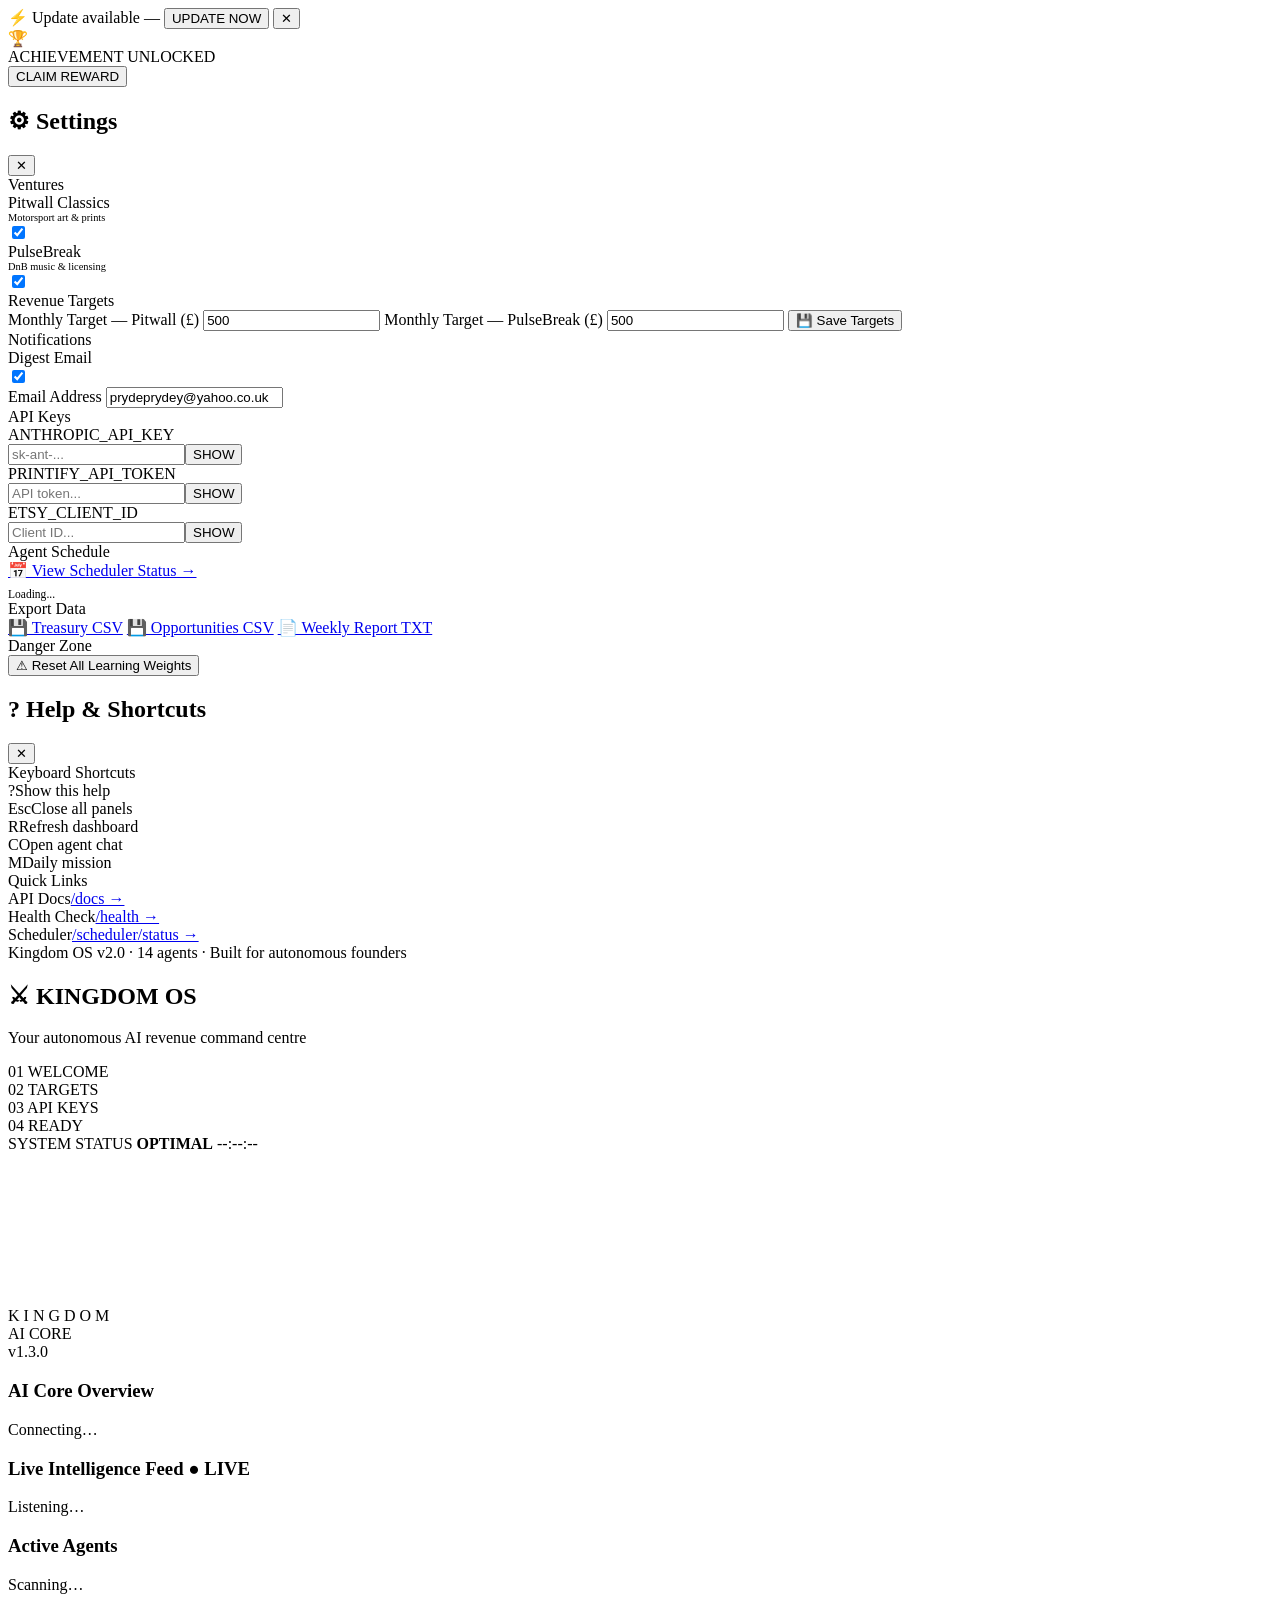
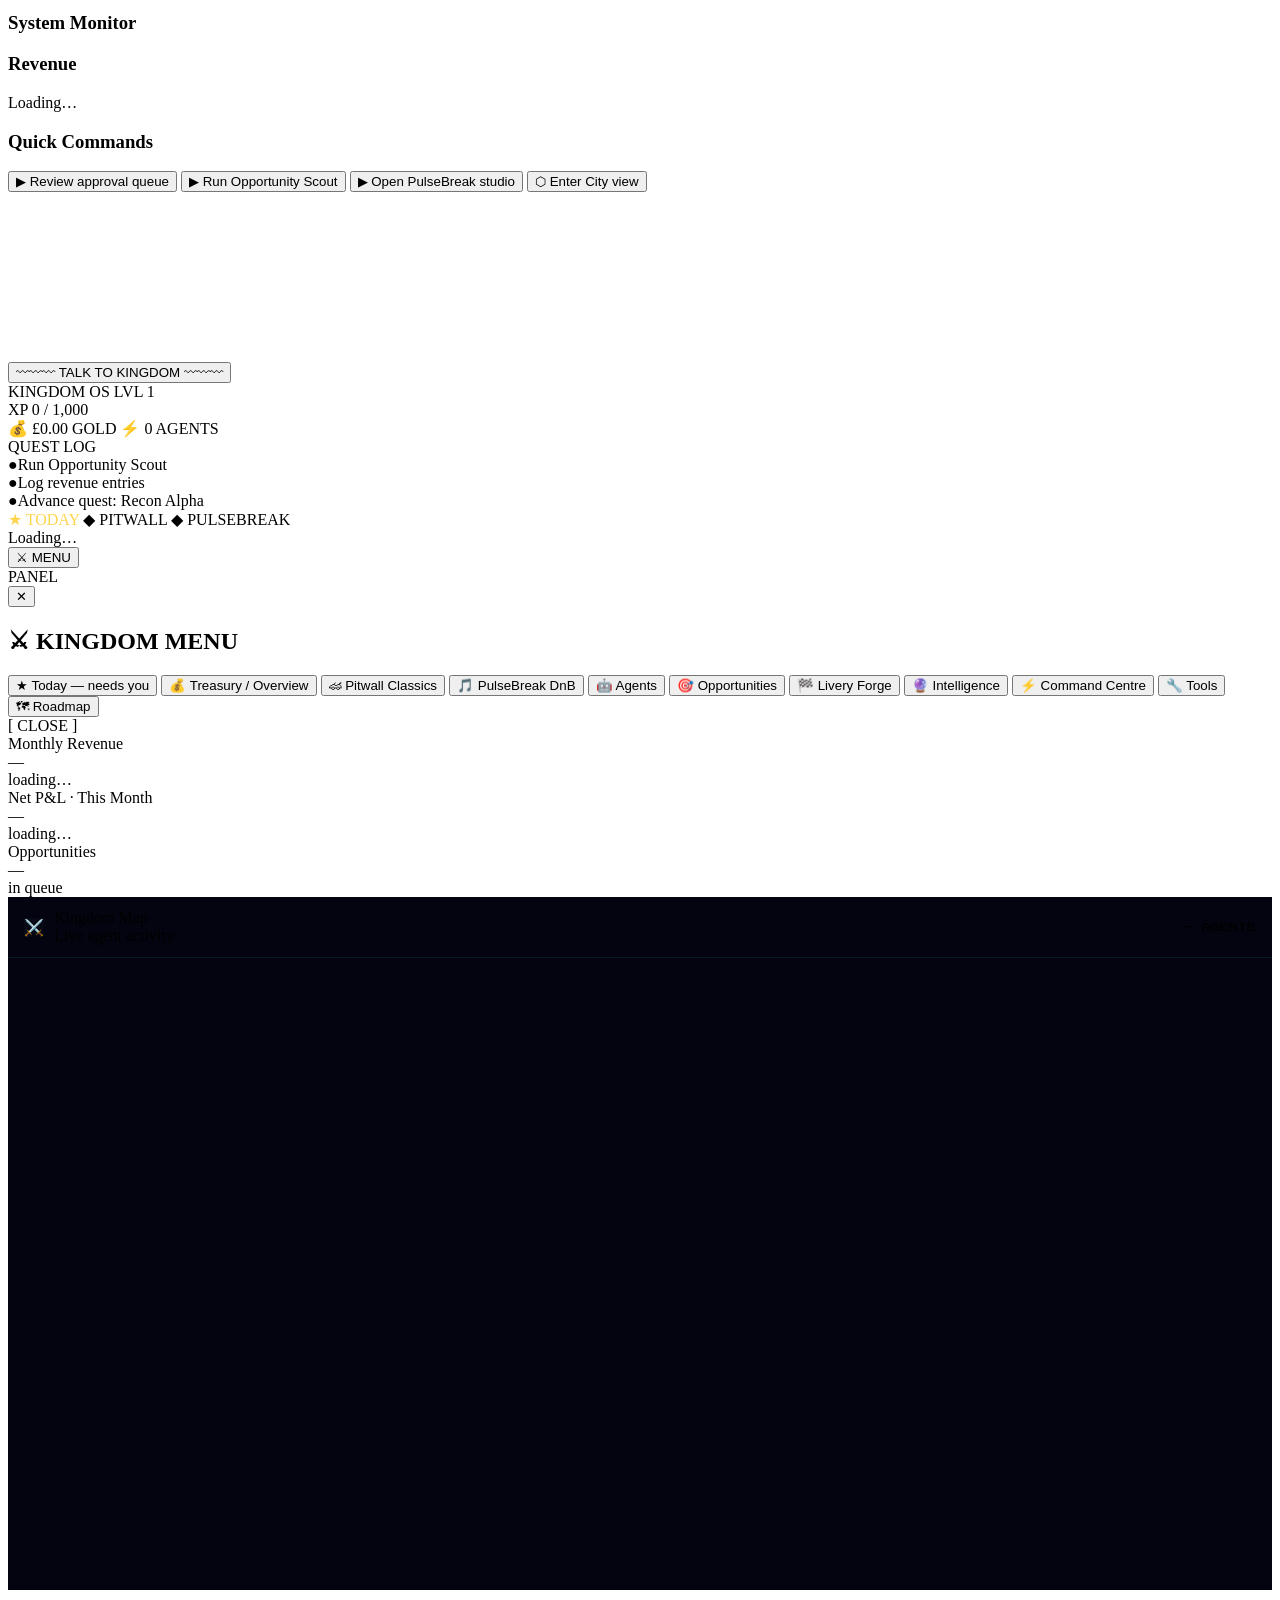
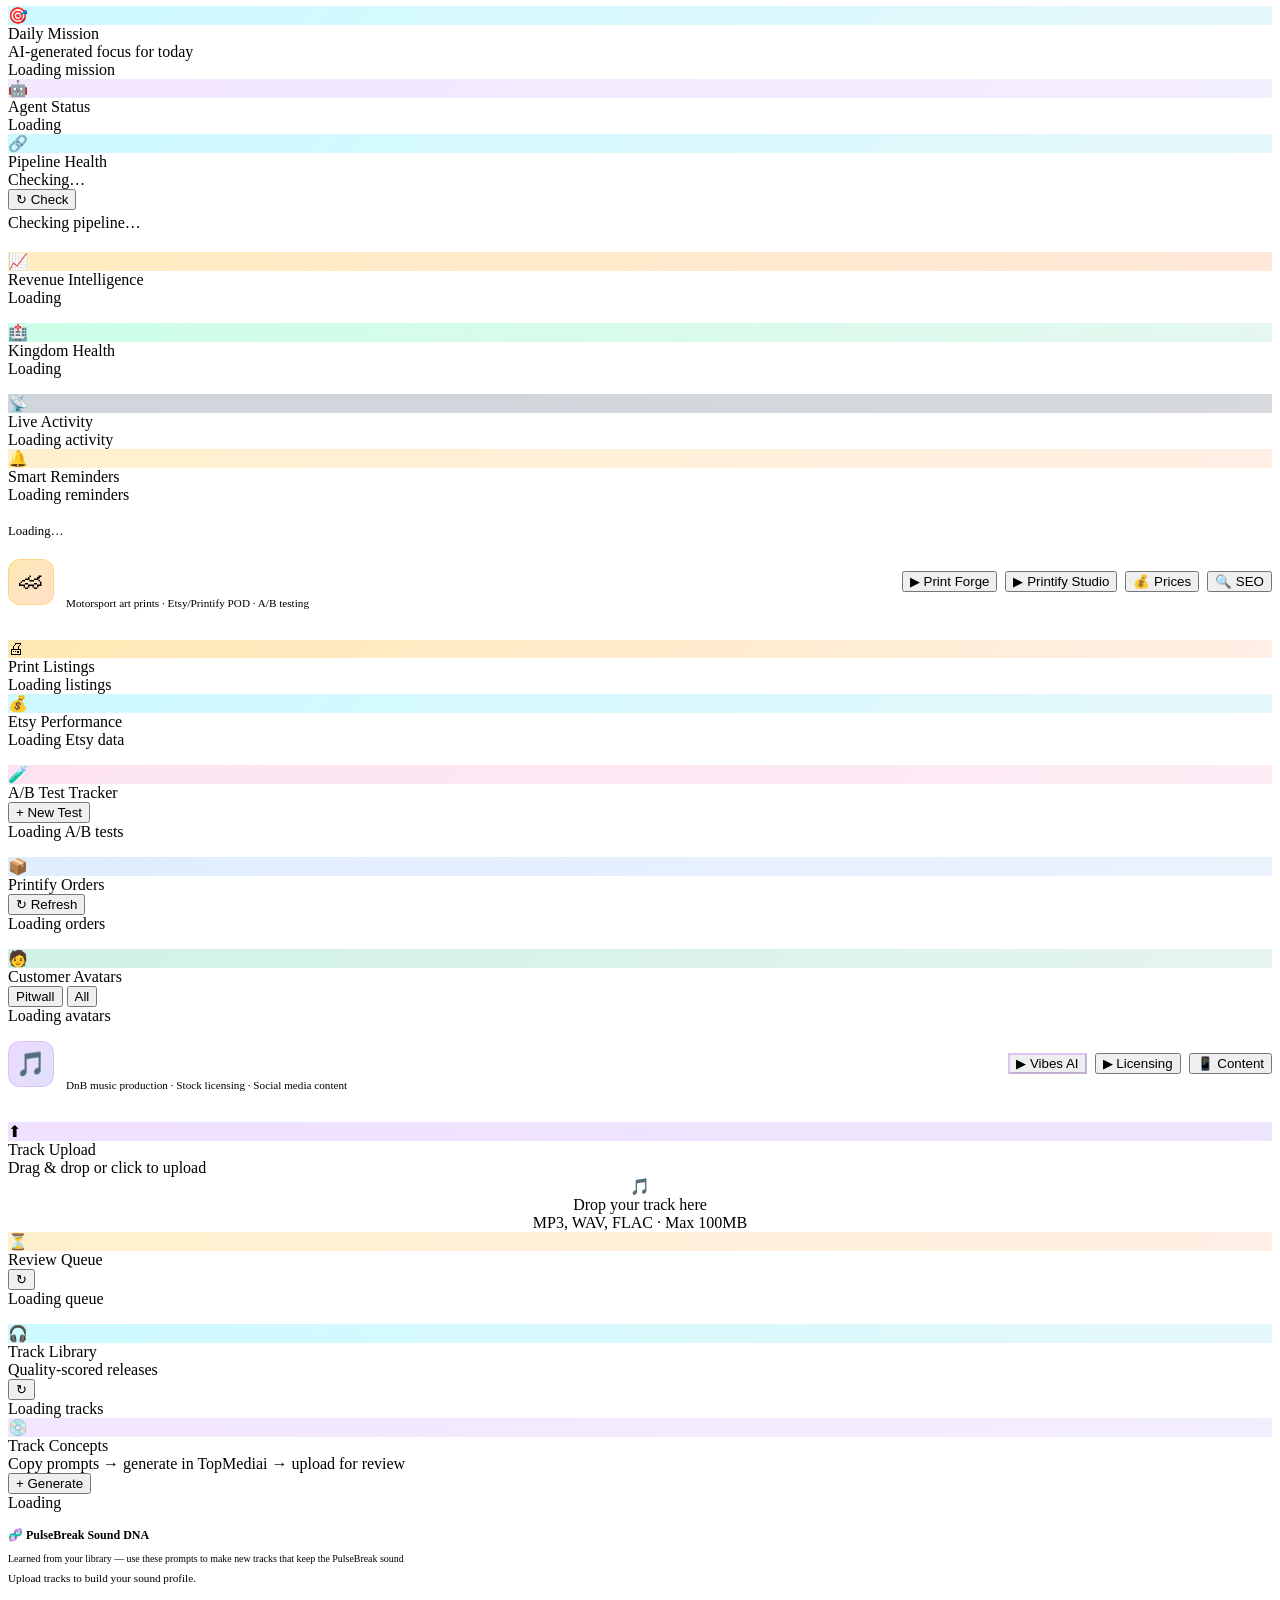
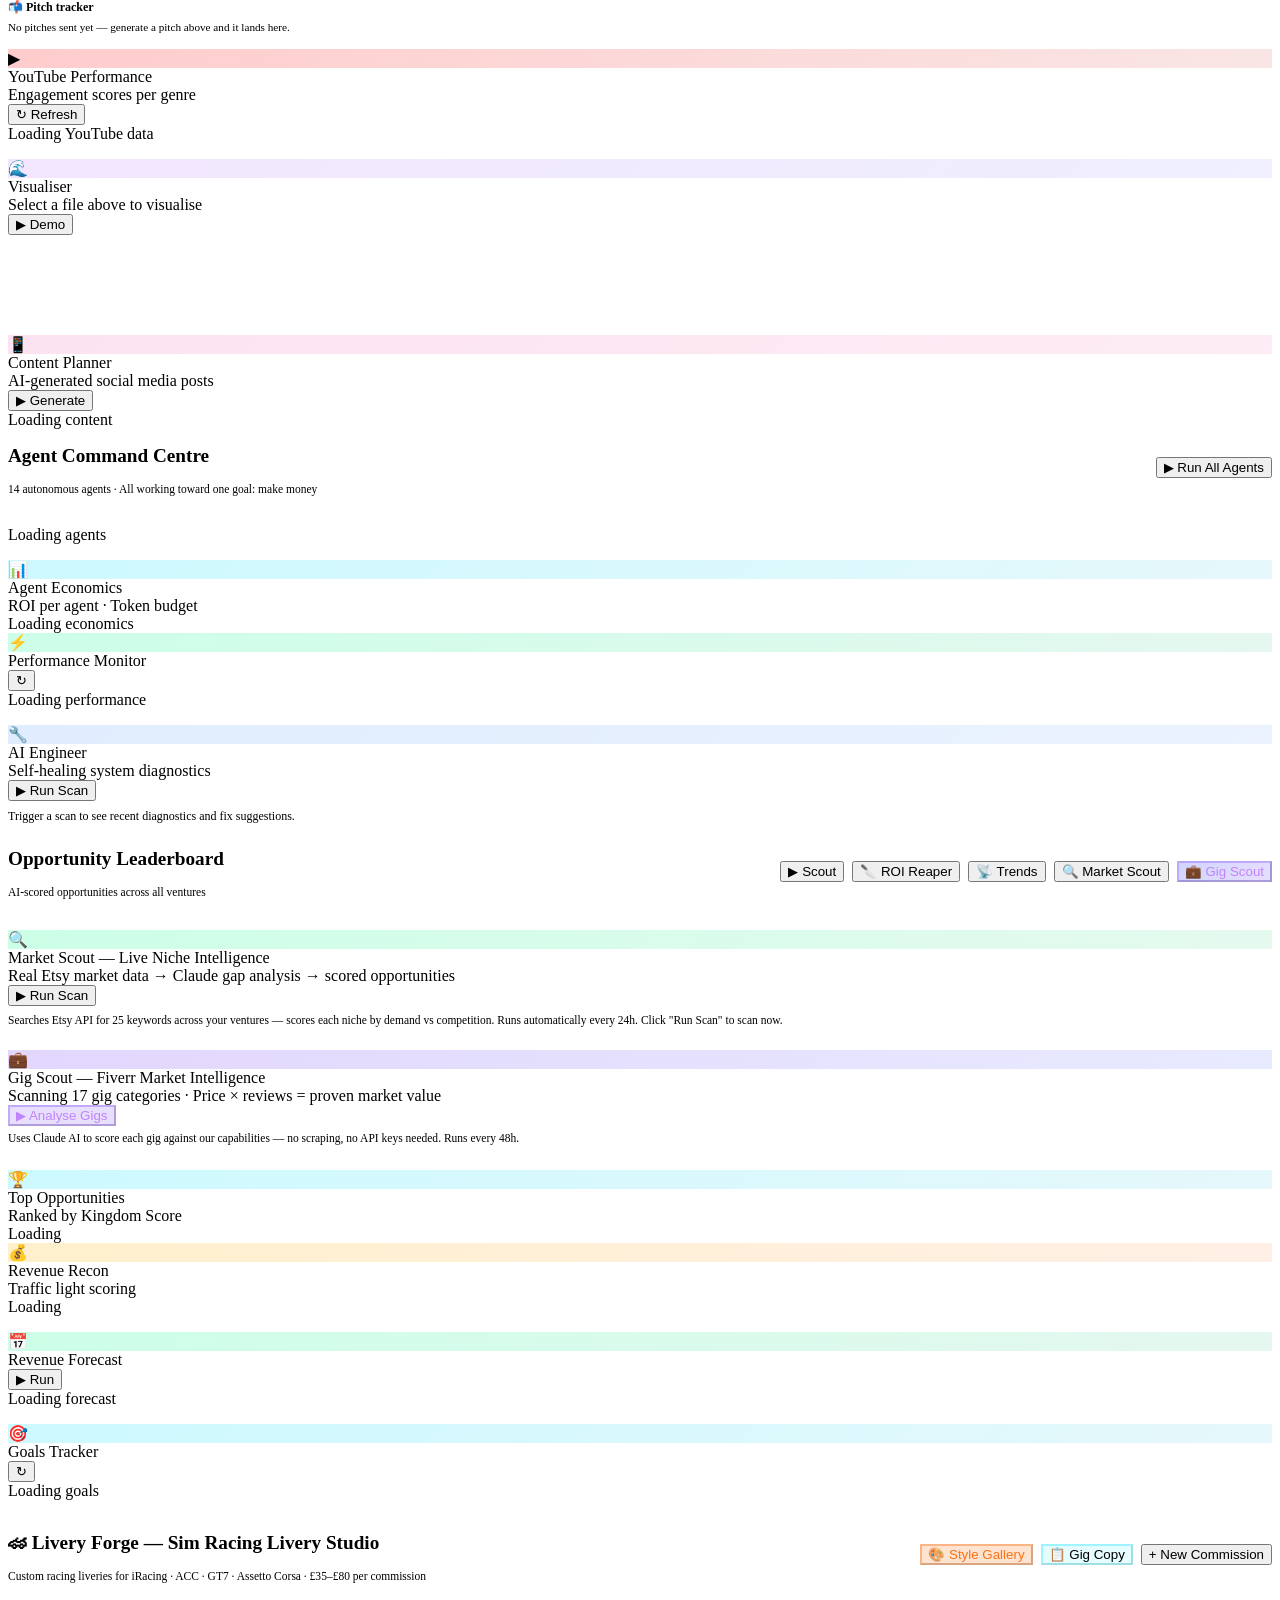
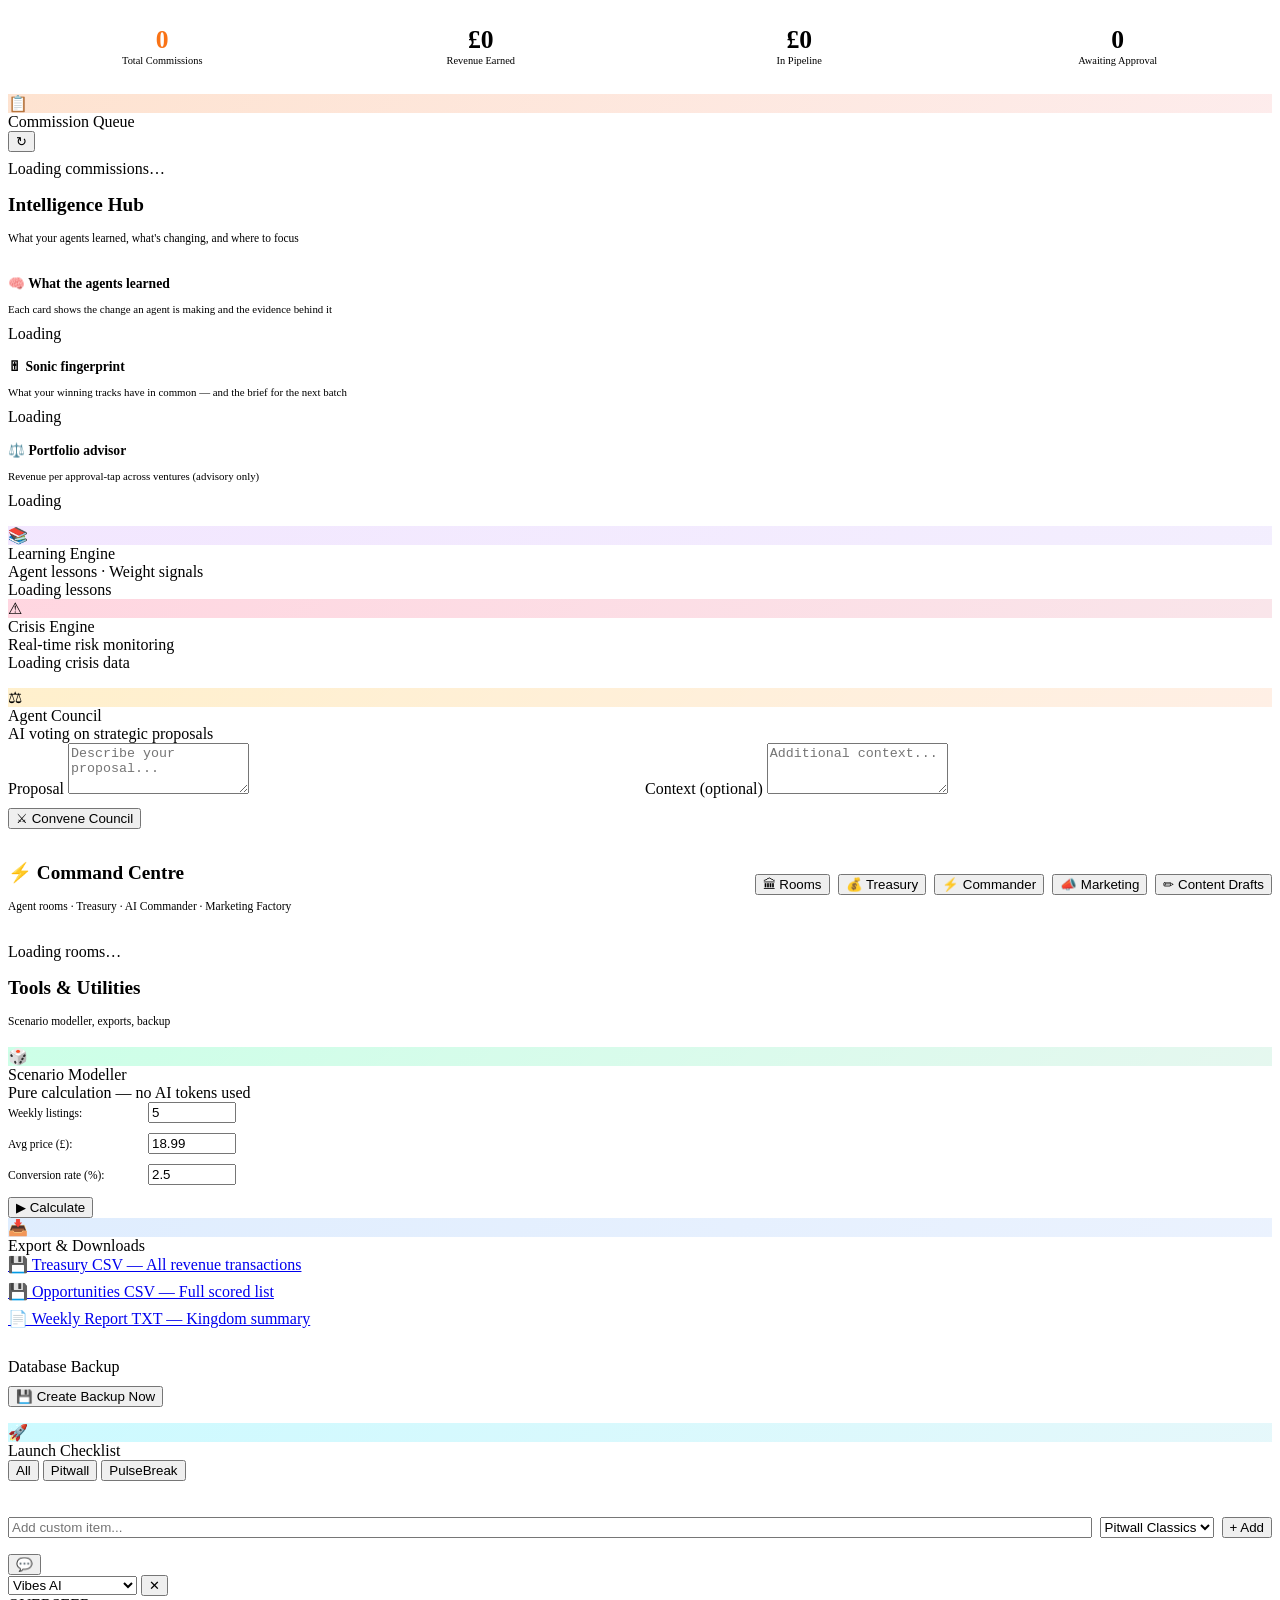
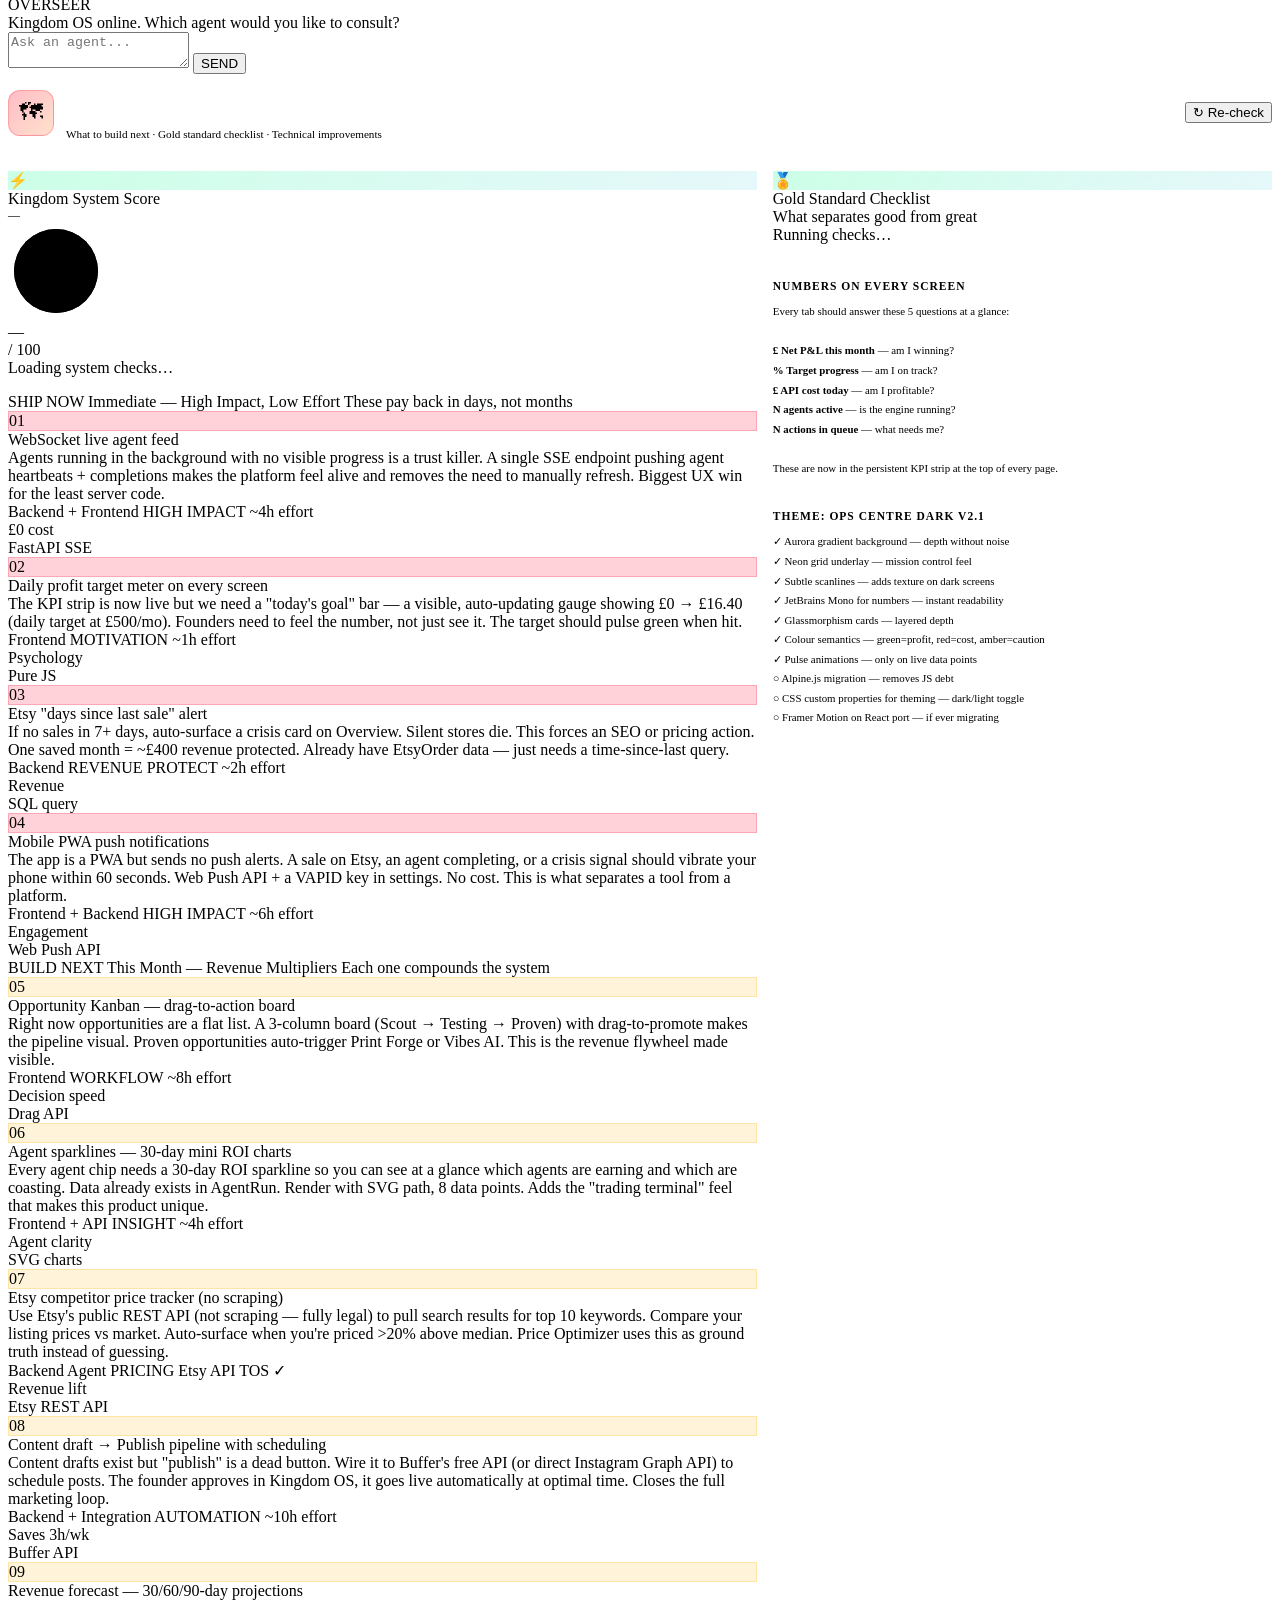
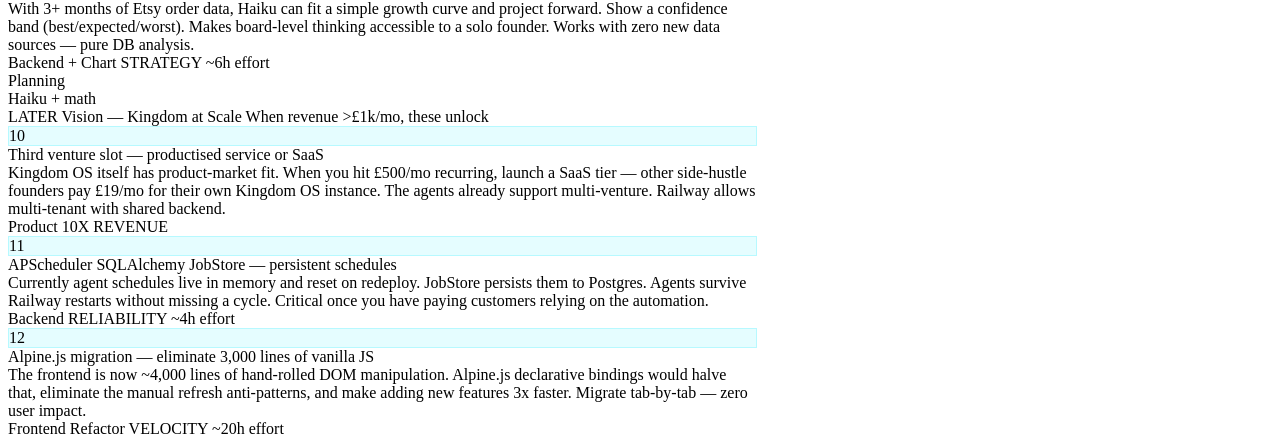
==== commit 0c133112: "Track-concept workflow: TopMediai loop with approval learning Concepts are track ideas, not sync pit" ====
--- a/backend/static/index.html
+++ b/backend/static/index.html
@@ -601,8 +601,8 @@
     <div class="card glow-purple">
       <div class="card-header">
         <div class="card-icon" style="background:linear-gradient(135deg,rgba(192,132,252,0.2),rgba(139,92,246,0.1))">💿</div>
-        <div class="card-title">Licensing Concepts</div>
-        <div class="card-subtitle" id="licensing-revenue-estimate">Loading revenue estimate...</div>
+        <div class="card-title">Track Concepts</div>
+        <div class="card-subtitle" id="licensing-revenue-estimate">Copy prompts → generate in TopMediai → upload for review</div>
         <div class="card-action"><button class="btn btn-sm btn-primary" onclick="generateLicensingConcepts()">+ Generate</button></div>
       </div>
       <div id="licensing-concepts-list"><div class="loading">Loading</div></div>
@@ -1542,7 +1542,7 @@
 </div>
 </div>
 
-<script src="/static/app.js?v=19"></script>
+<script src="/static/app.js?v=23"></script>
 
 <!-- PWA Install Button (Android Chrome — beforeinstallprompt) -->
 <div id="pwa-install-btn" onclick="pwaInstall()" style="display:none;position:fixed;bottom:80px;right:20px;z-index:999;background:linear-gradient(135deg,#00ff88,#00ccff);color:#000;border:none;border-radius:12px;padding:10px 18px;font-weight:700;font-size:.85rem;cursor:pointer;align-items:center;gap:8px;box-shadow:0 4px 20px rgba(0,255,136,0.4)">
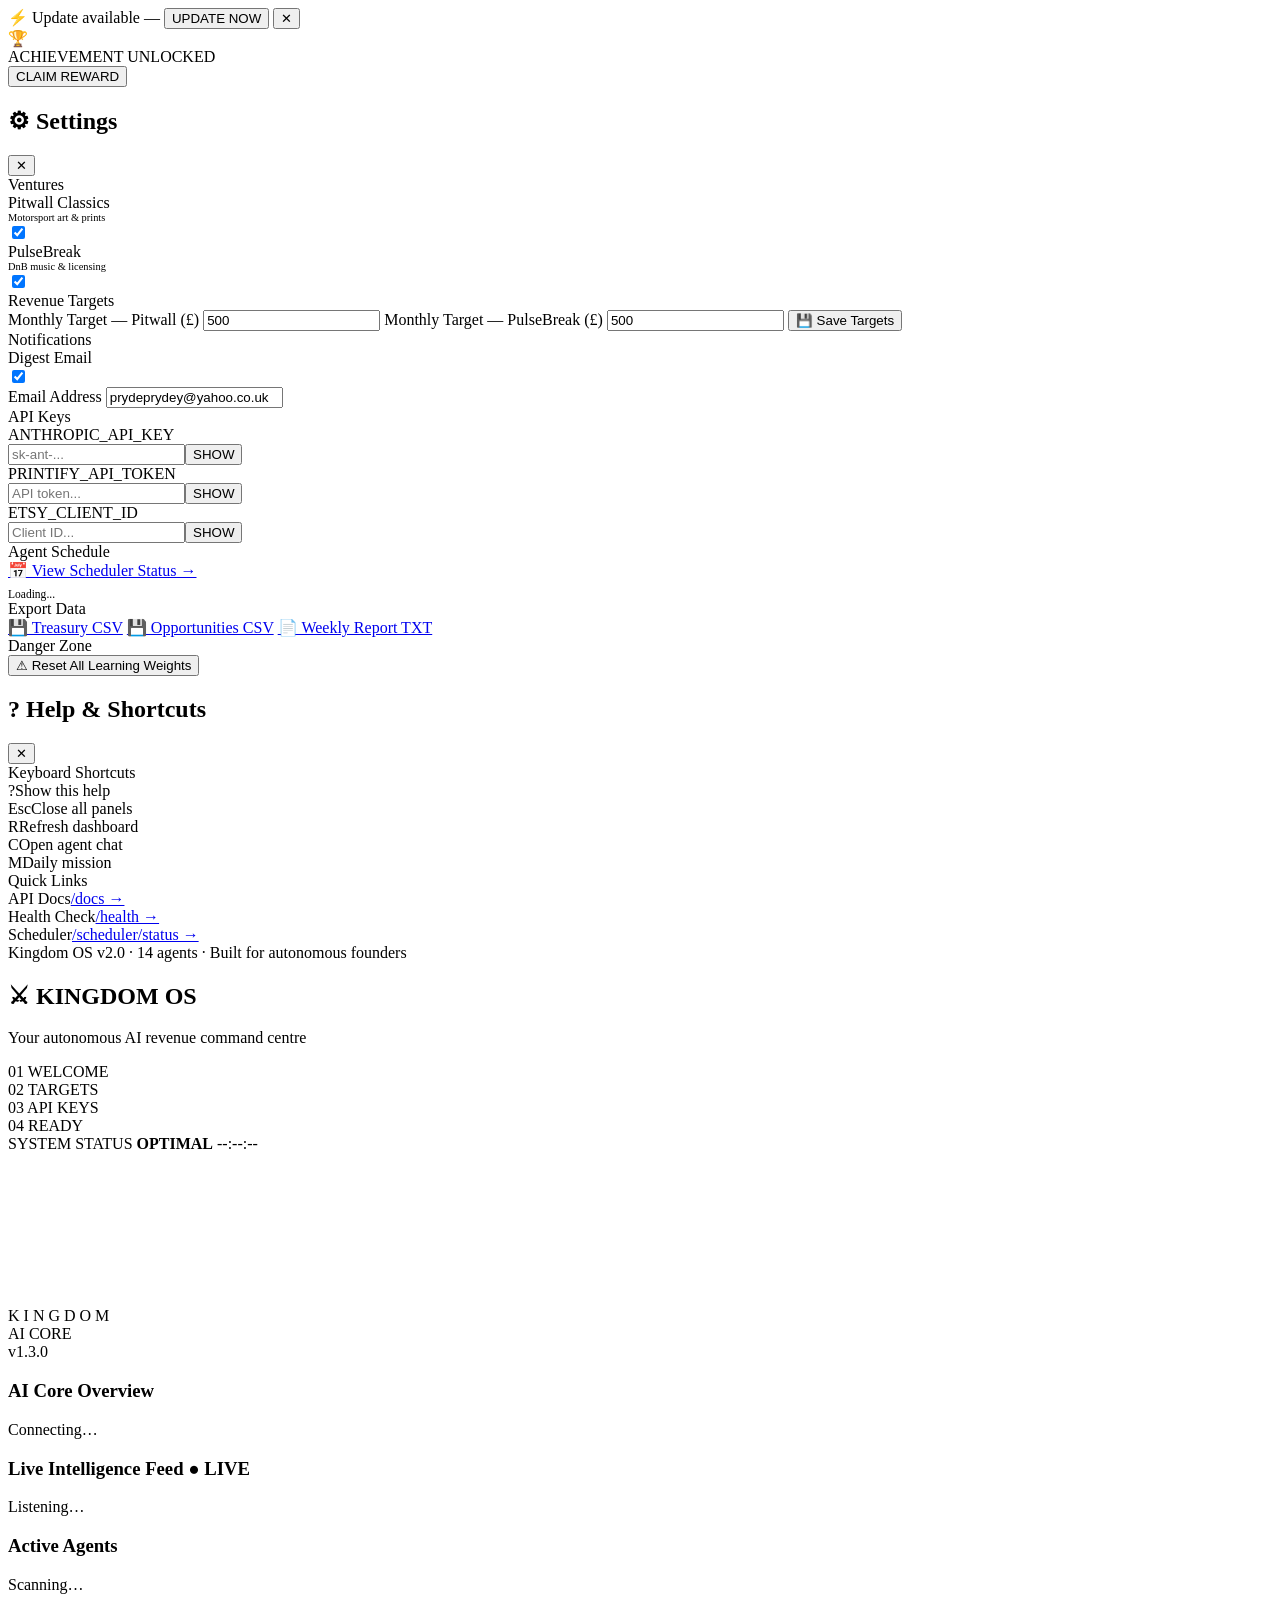
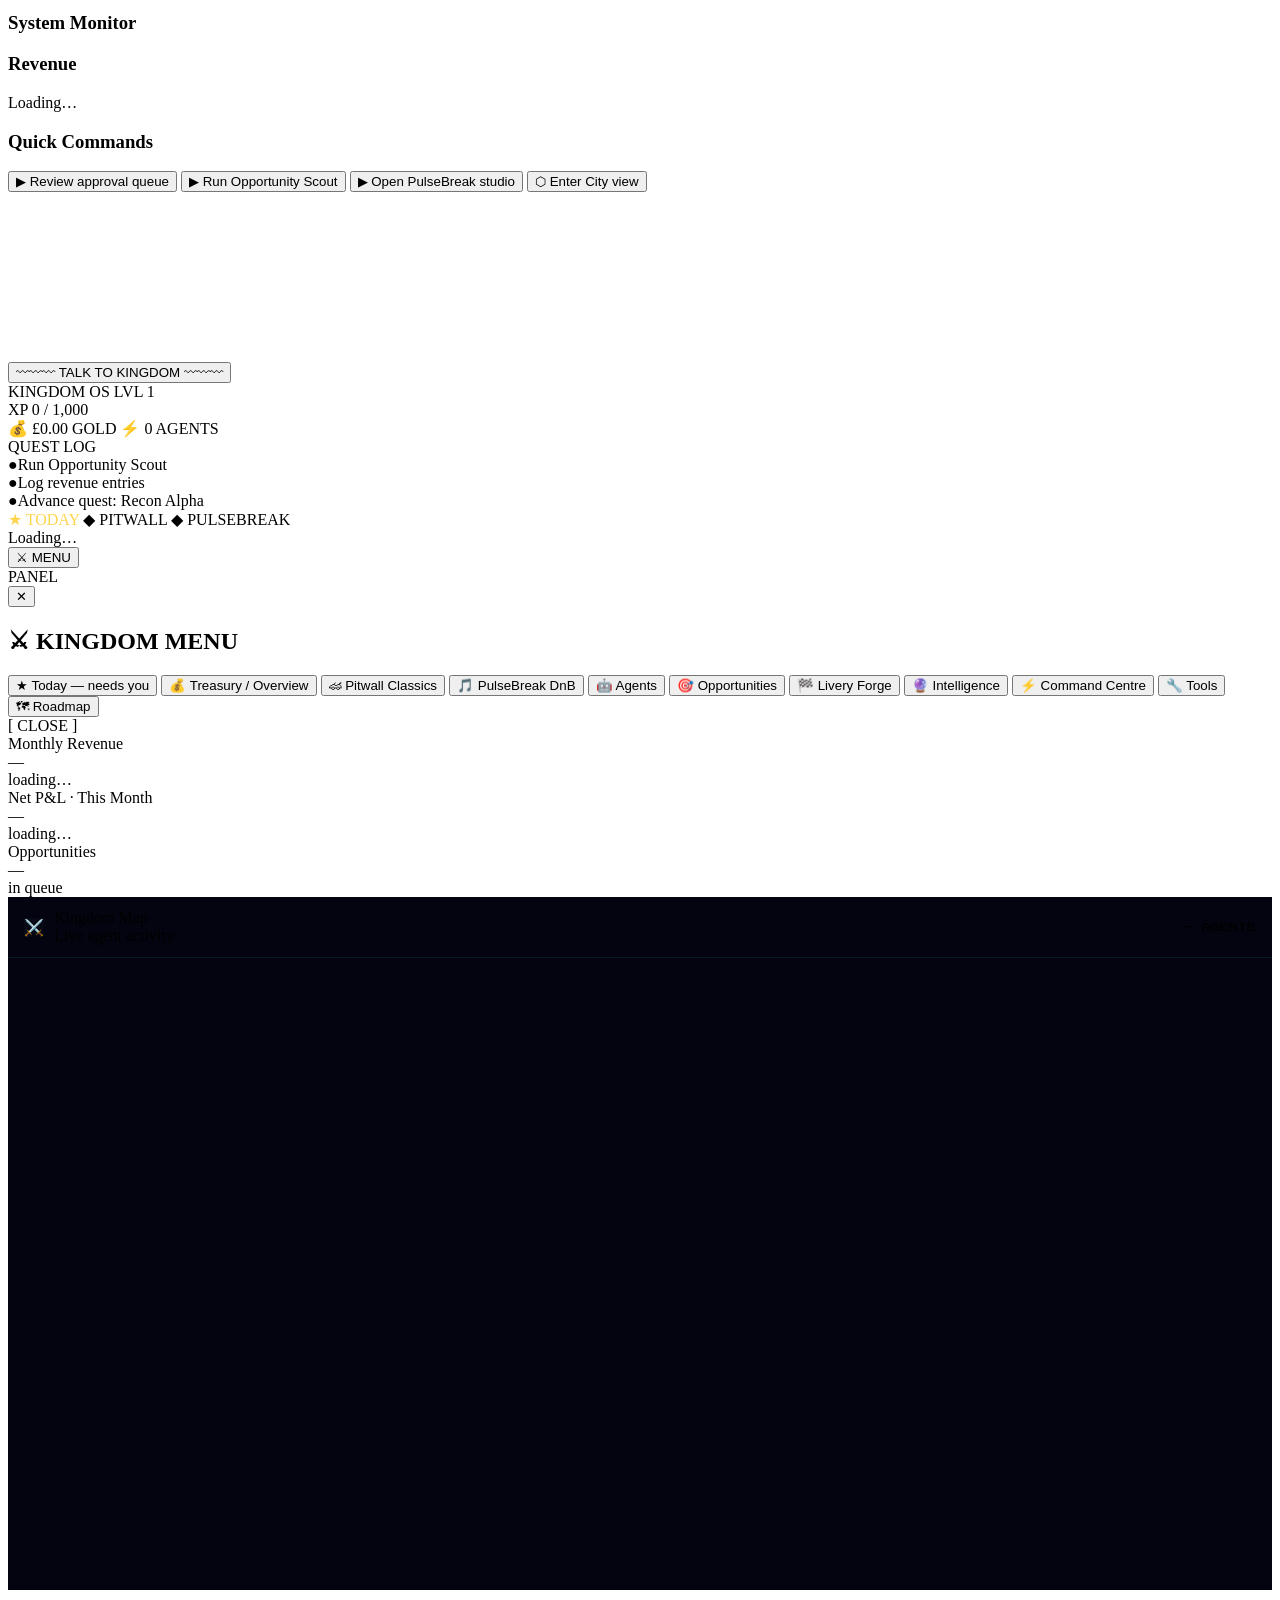
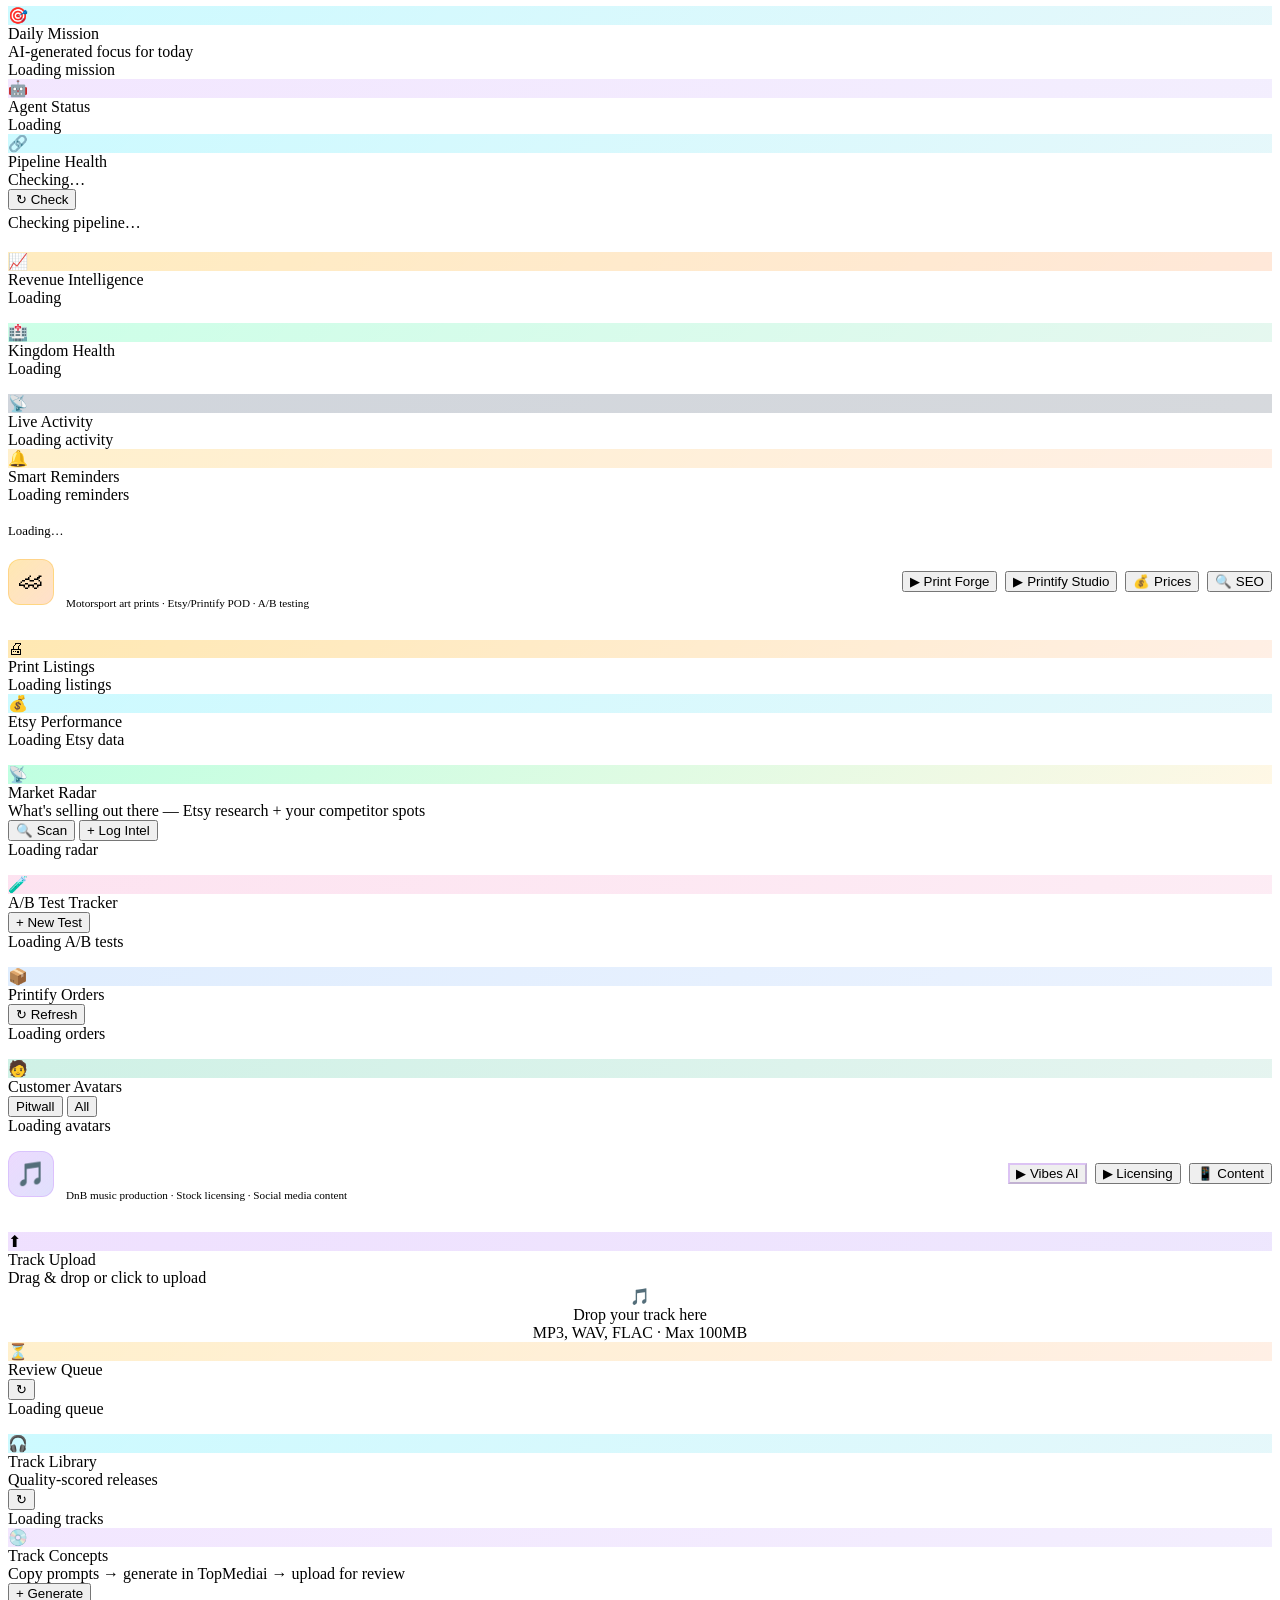
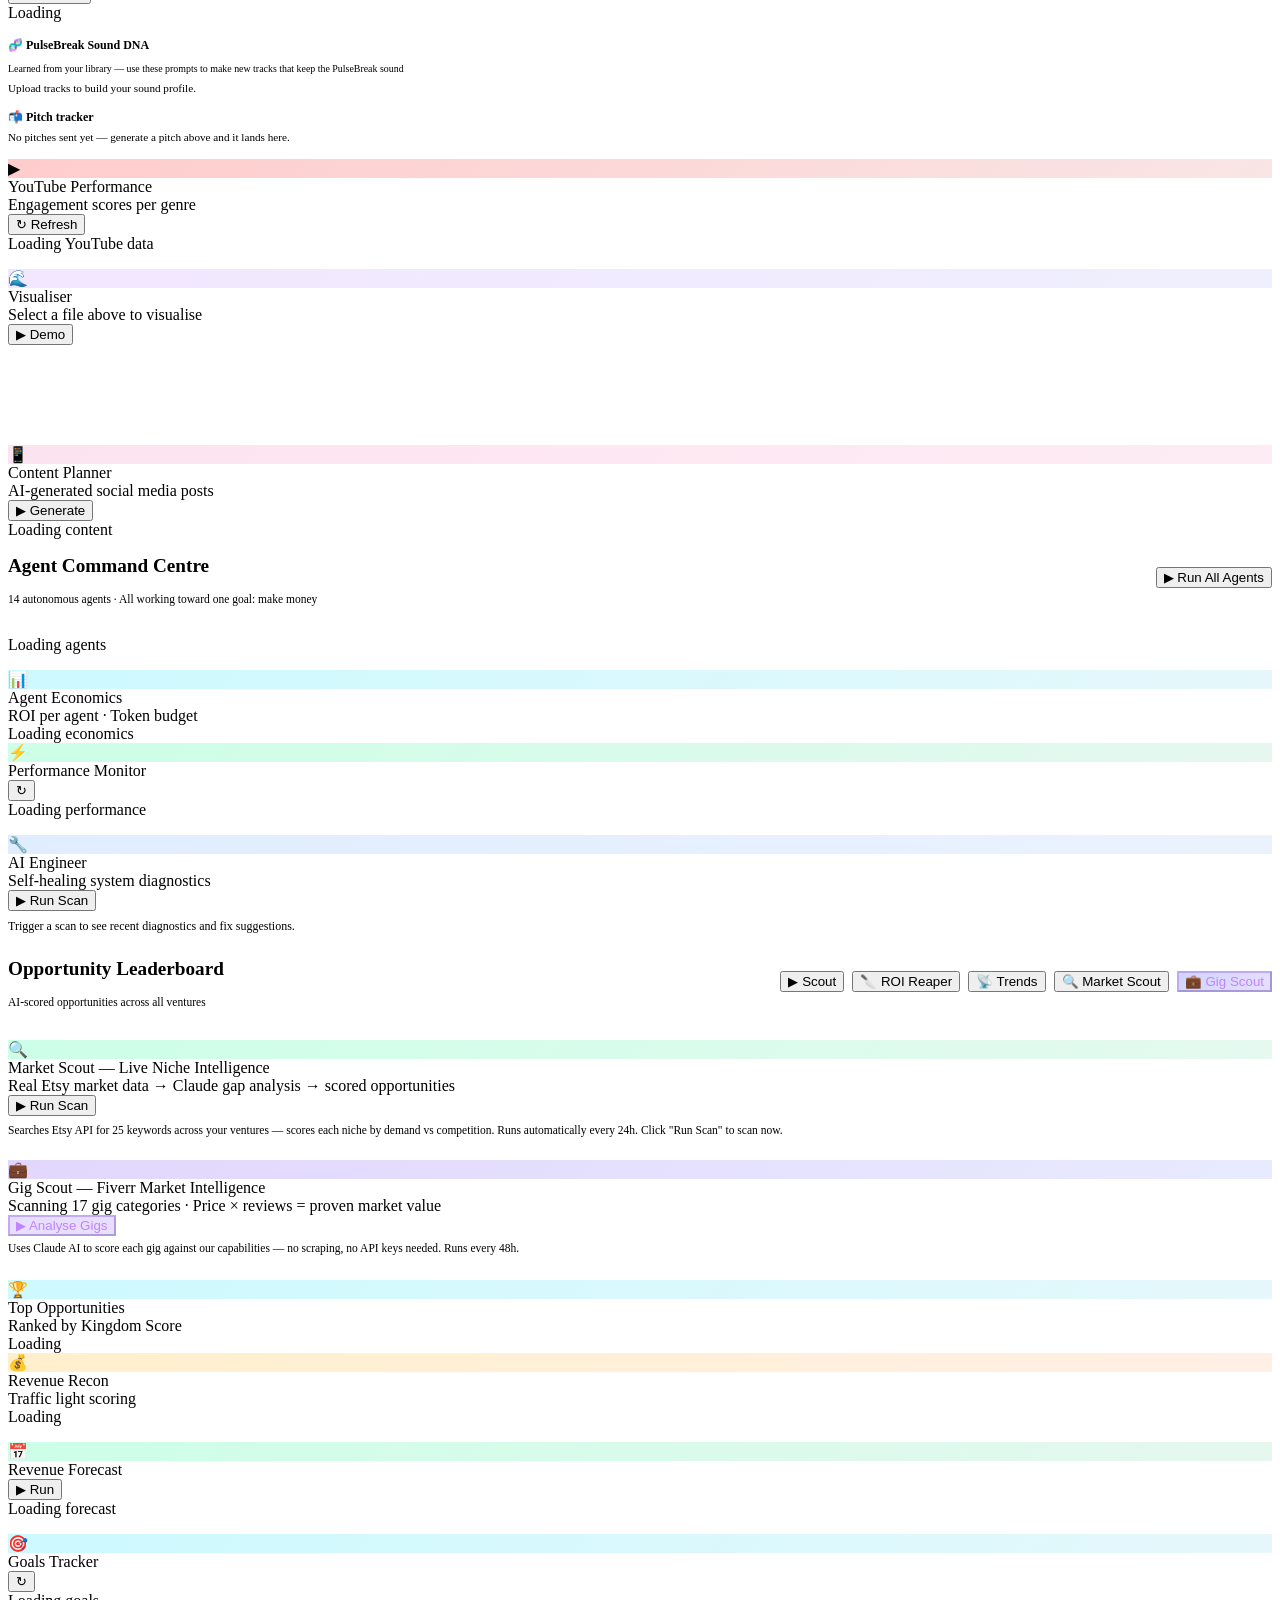
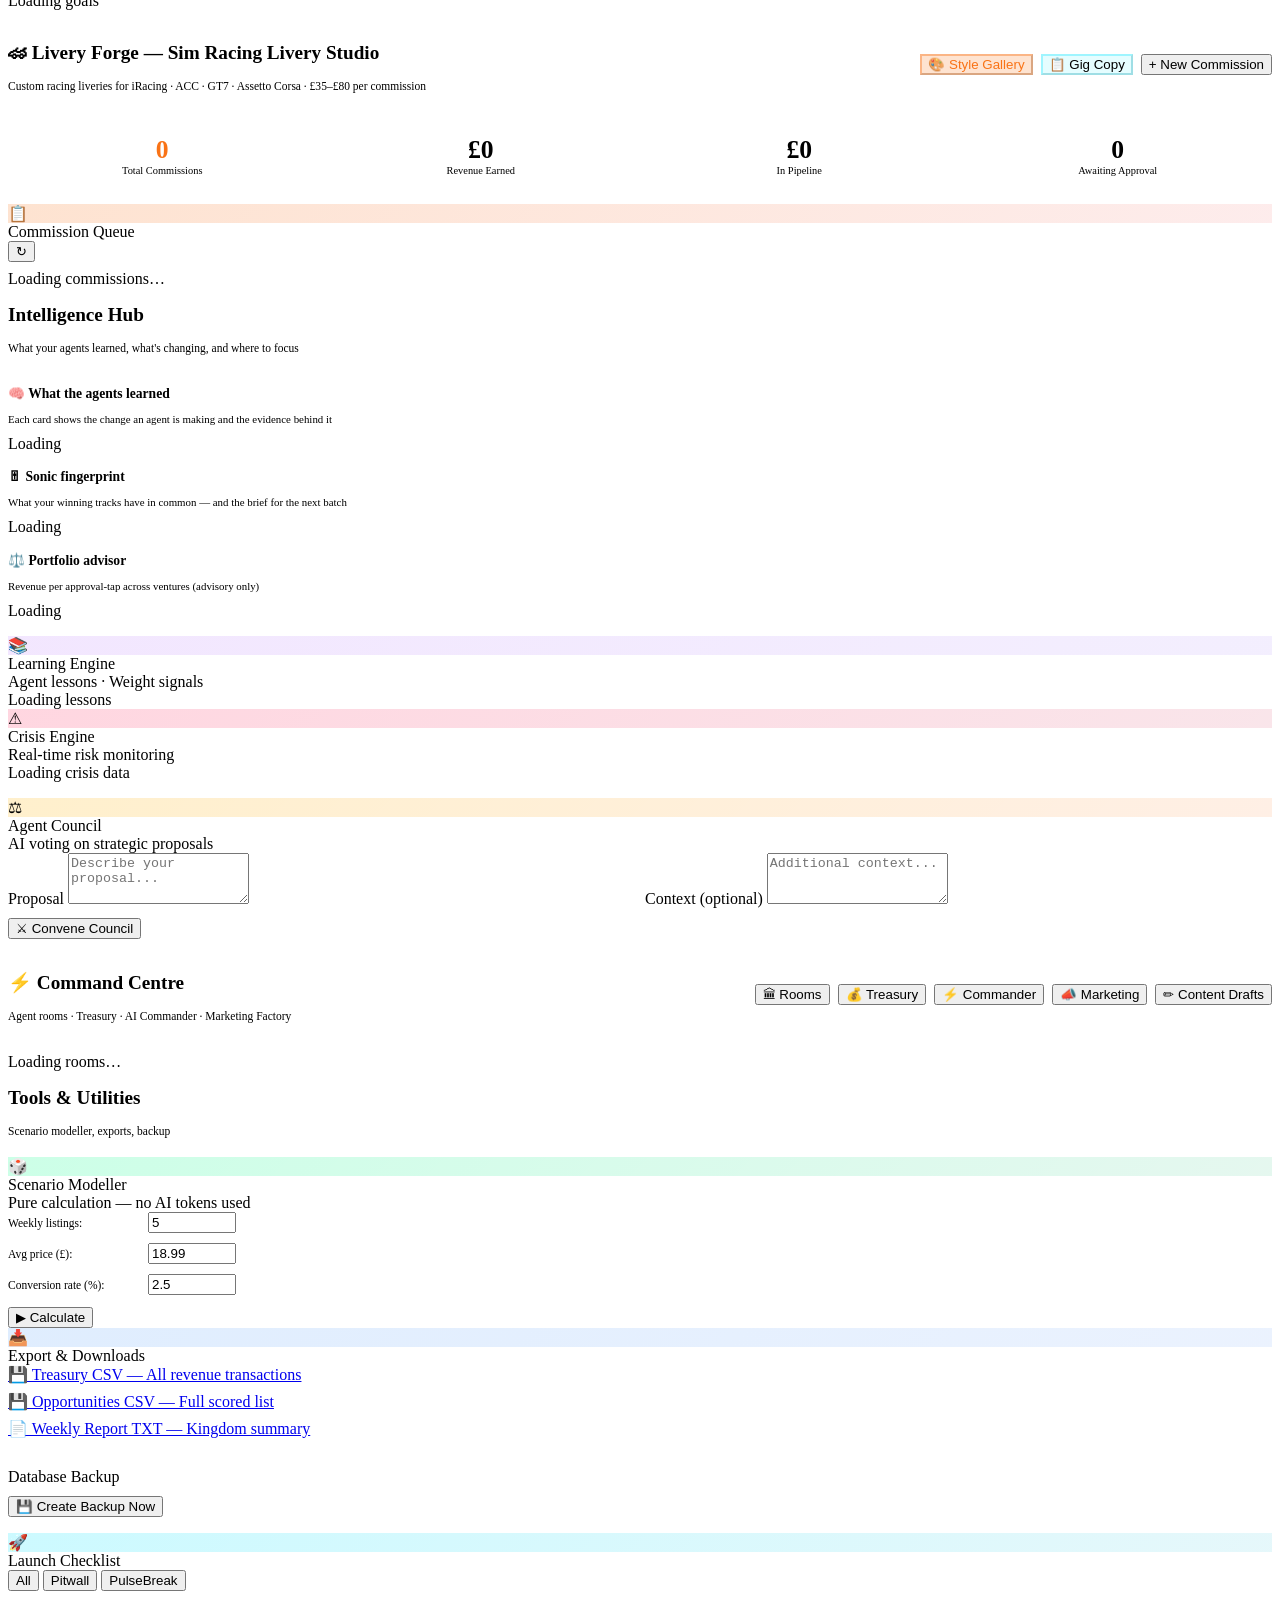
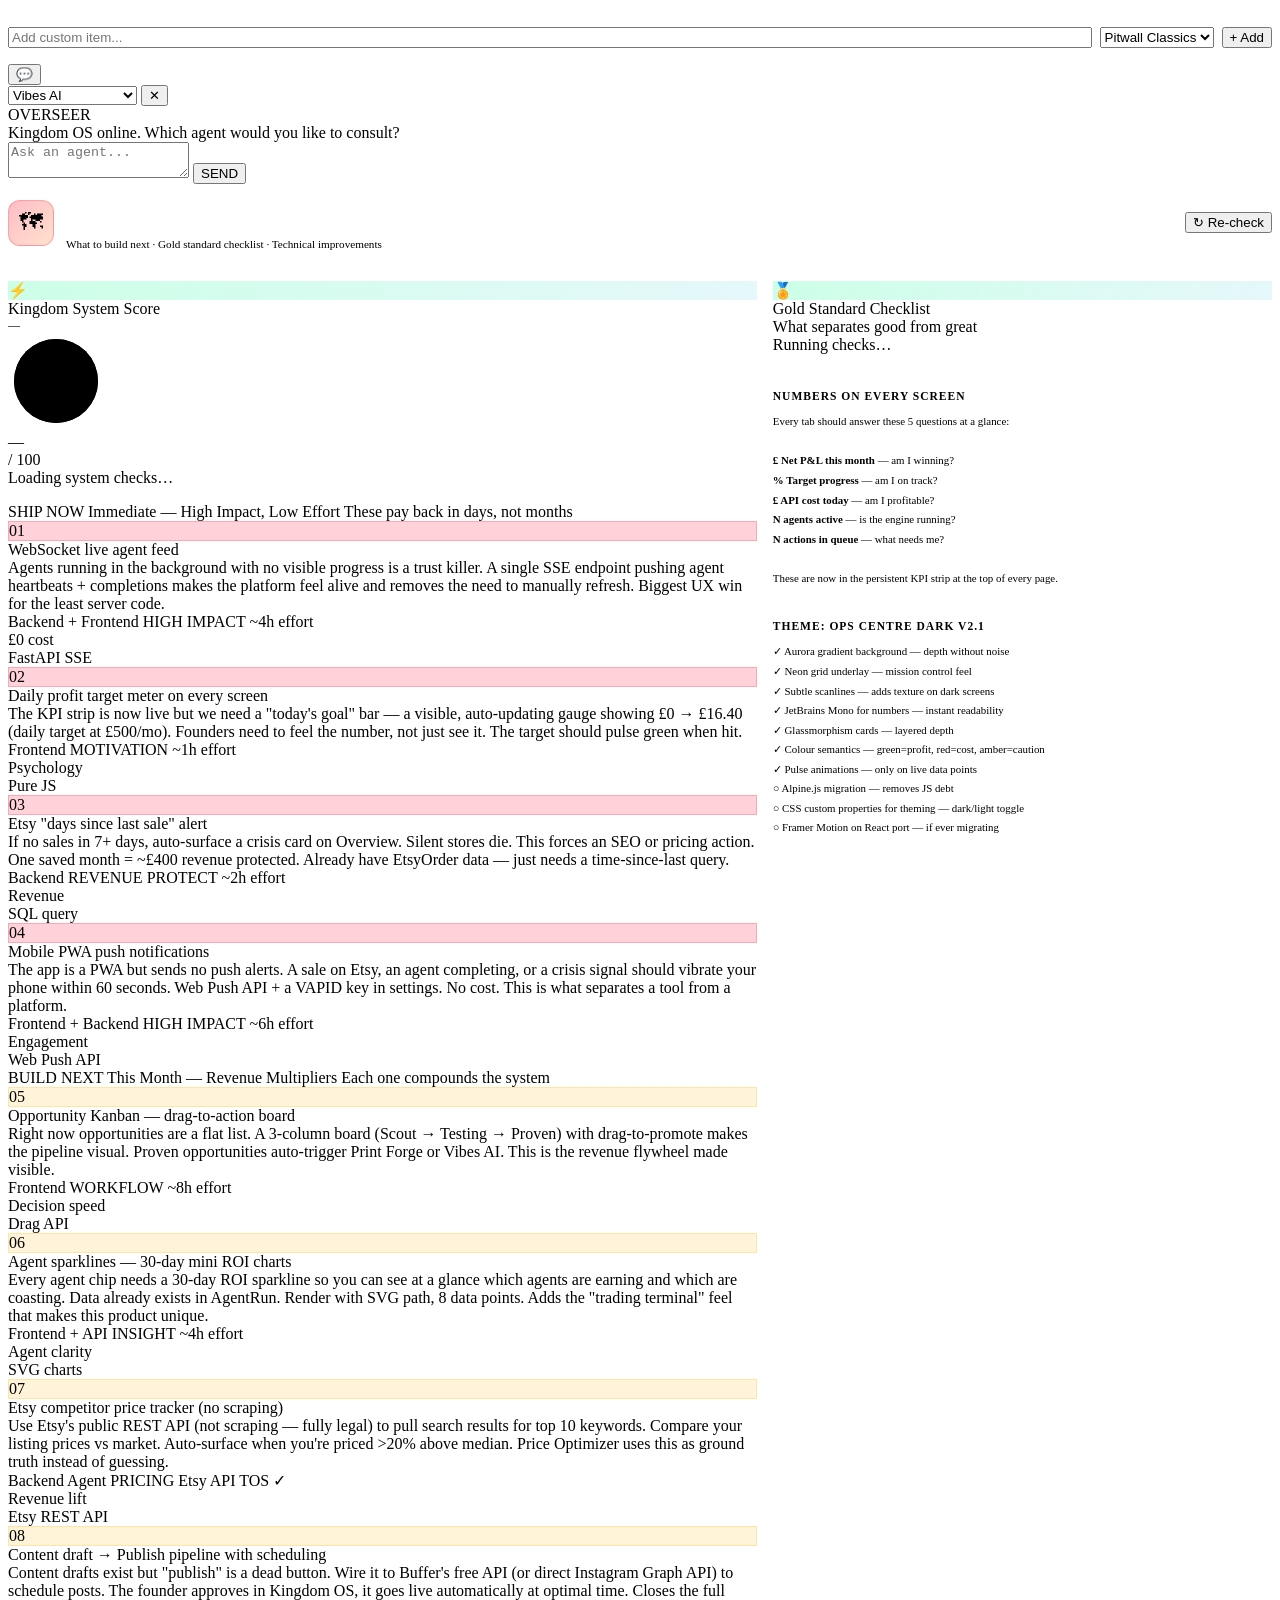
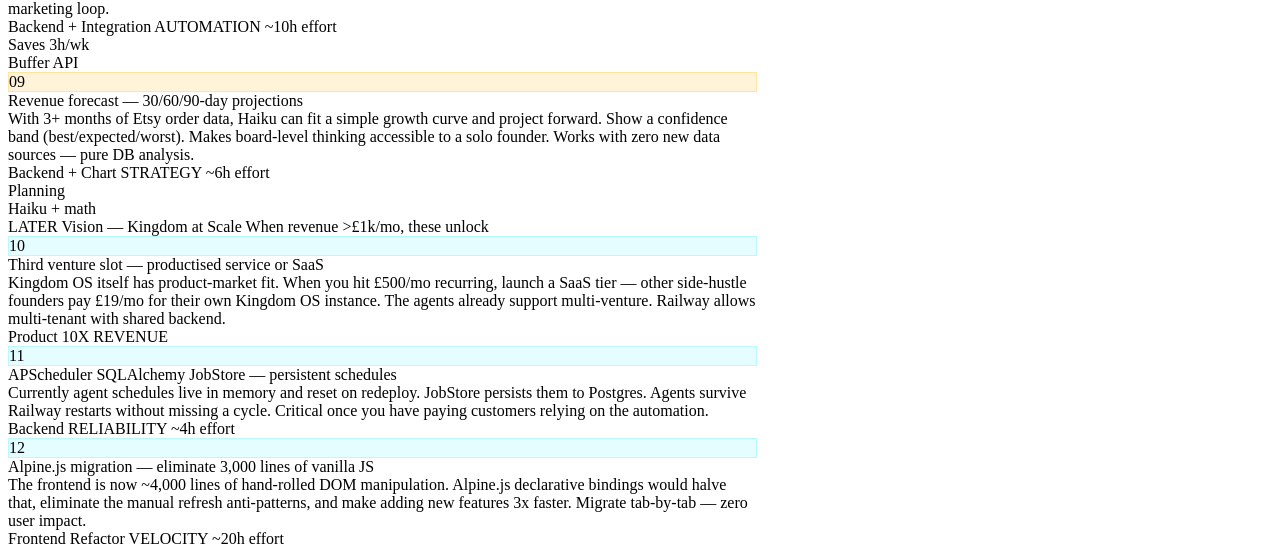
==== commit 90e8e080: "Fix Today re-flooding, make listings/avatars interactive, add Market Radar - draft_guard: content ag" ====
--- a/backend/static/index.html
+++ b/backend/static/index.html
@@ -466,6 +466,42 @@
     </div>
   </div>
 
+  <!-- Market Radar -->
+  <div class="card" style="margin-bottom:16px">
+    <div class="card-header">
+      <div class="card-icon" style="background:linear-gradient(135deg,rgba(0,255,136,0.25),rgba(255,179,0,0.1))">📡</div>
+      <div>
+        <div class="card-title">Market Radar</div>
+        <div class="card-subtitle">What's selling out there — Etsy research + your competitor spots</div>
+      </div>
+      <div class="card-action">
+        <button class="btn btn-sm" onclick="triggerAgent('Market Scout')">🔍 Scan</button>
+        <button class="btn btn-sm btn-primary" onclick="toggleIntelForm()">+ Log Intel</button>
+      </div>
+    </div>
+    <div id="intel-form" style="display:none;margin-bottom:12px;padding:12px;border:1px solid var(--border);border-radius:10px">
+      <div class="grid-2" style="gap:10px;margin-bottom:10px">
+        <div><label class="ob-label">Product you spotted</label>
+          <input id="intel-product" class="settings-input" placeholder="e.g. Ferrari F40 canvas"></div>
+        <div><label class="ob-label">Competitor / shop</label>
+          <input id="intel-competitor" class="settings-input" placeholder="shop name (optional)"></div>
+      </div>
+      <div class="grid-2" style="gap:10px;margin-bottom:10px">
+        <div><label class="ob-label">Their price (£)</label>
+          <input id="intel-price" class="settings-input" type="number" step="0.01" placeholder="45.00"></div>
+        <div><label class="ob-label">Sales per day (est.)</label>
+          <input id="intel-sales" class="settings-input" type="number" step="0.5" placeholder="10"></div>
+      </div>
+      <div style="margin-bottom:10px"><label class="ob-label">Style / notes</label>
+        <input id="intel-style" class="settings-input" placeholder="e.g. vintage blueprint style, black frame mockups"></div>
+      <div style="display:flex;gap:8px">
+        <button class="btn btn-primary" onclick="submitIntel()">Log It</button>
+        <button class="btn" onclick="toggleIntelForm()">Cancel</button>
+      </div>
+    </div>
+    <div id="market-radar-list"><div class="loading">Loading radar</div></div>
+  </div>
+
   <!-- A/B Tests -->
   <div class="card" style="margin-bottom:16px">
     <div class="card-header">
@@ -1542,7 +1578,7 @@
 </div>
 </div>
 
-<script src="/static/app.js?v=23"></script>
+<script src="/static/app.js?v=25"></script>
 
 <!-- PWA Install Button (Android Chrome — beforeinstallprompt) -->
 <div id="pwa-install-btn" onclick="pwaInstall()" style="display:none;position:fixed;bottom:80px;right:20px;z-index:999;background:linear-gradient(135deg,#00ff88,#00ccff);color:#000;border:none;border-radius:12px;padding:10px 18px;font-weight:700;font-size:.85rem;cursor:pointer;align-items:center;gap:8px;box-shadow:0 4px 20px rgba(0,255,136,0.4)">
